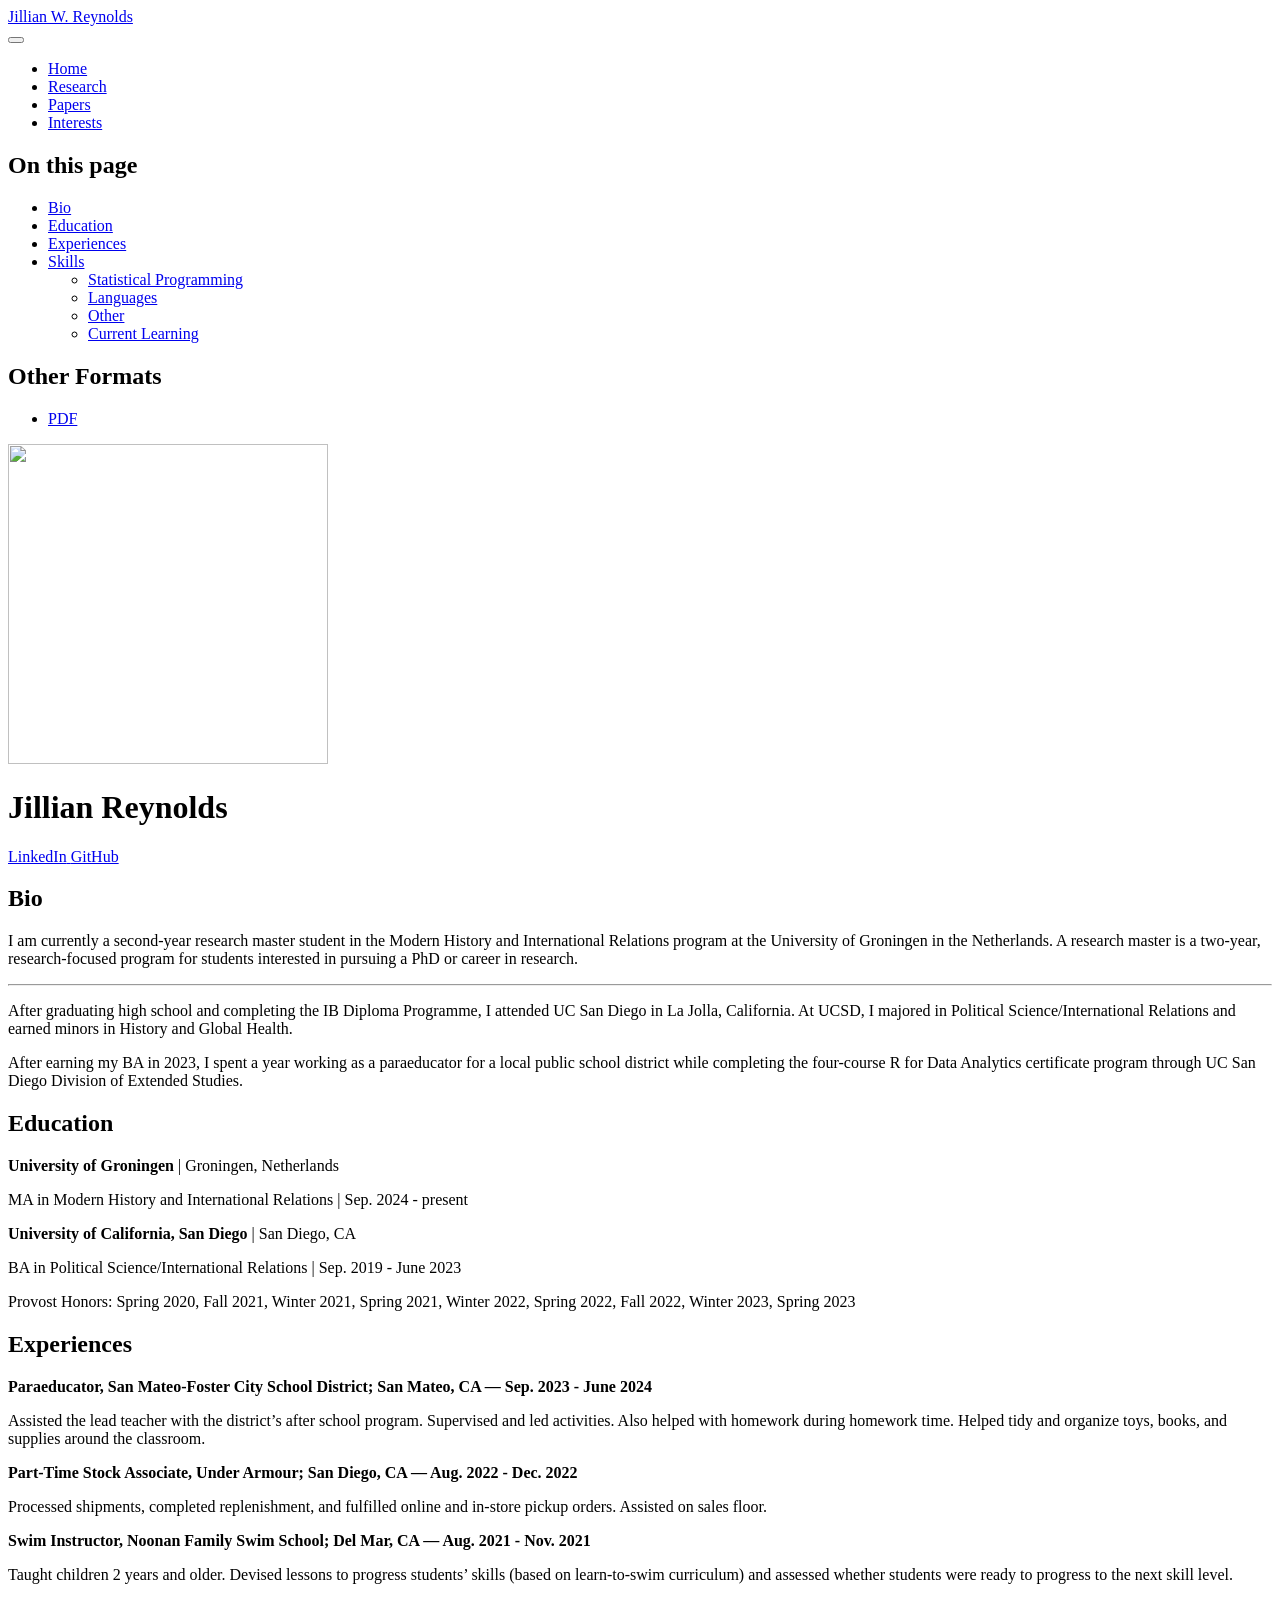
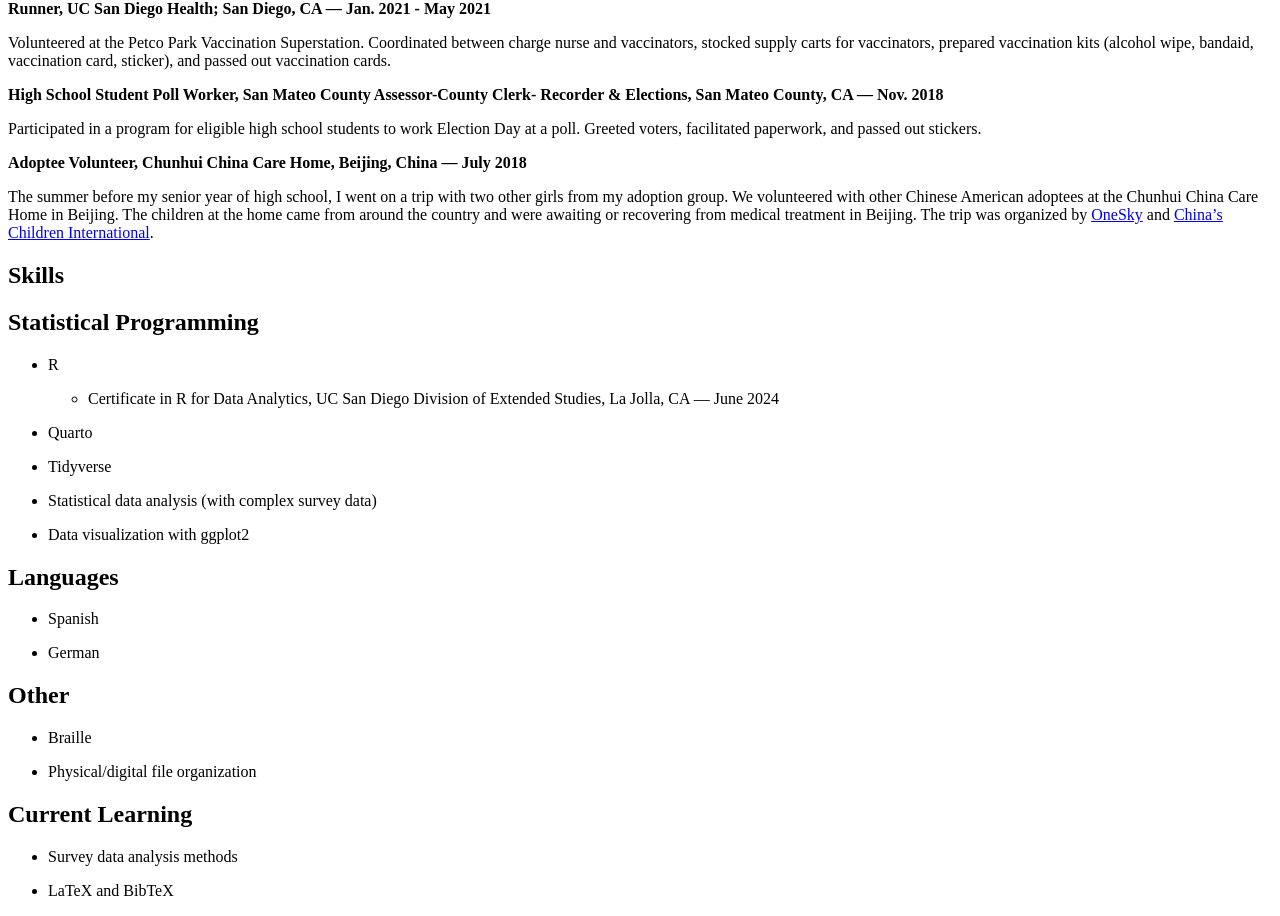
==== docs/index.html @ 9654320c "Add pdf format" ====
<!DOCTYPE html>
<html xmlns="http://www.w3.org/1999/xhtml" lang="en" xml:lang="en"><head>

<meta charset="utf-8">
<meta name="generator" content="quarto-1.7.31">

<meta name="viewport" content="width=device-width, initial-scale=1.0, user-scalable=yes">


<title>Jillian Reynolds – Jillian W. Reynolds</title>
<style>
code{white-space: pre-wrap;}
span.smallcaps{font-variant: small-caps;}
div.columns{display: flex; gap: min(4vw, 1.5em);}
div.column{flex: auto; overflow-x: auto;}
div.hanging-indent{margin-left: 1.5em; text-indent: -1.5em;}
ul.task-list{list-style: none;}
ul.task-list li input[type="checkbox"] {
  width: 0.8em;
  margin: 0 0.8em 0.2em -1em; /* quarto-specific, see https://github.com/quarto-dev/quarto-cli/issues/4556 */ 
  vertical-align: middle;
}
</style>


<script src="site_libs/quarto-nav/quarto-nav.js"></script>
<script src="site_libs/quarto-nav/headroom.min.js"></script>
<script src="site_libs/clipboard/clipboard.min.js"></script>
<script src="site_libs/quarto-search/autocomplete.umd.js"></script>
<script src="site_libs/quarto-search/fuse.min.js"></script>
<script src="site_libs/quarto-search/quarto-search.js"></script>
<meta name="quarto:offset" content="./">
<script src="site_libs/quarto-html/quarto.js" type="module"></script>
<script src="site_libs/quarto-html/tabsets/tabsets.js" type="module"></script>
<script src="site_libs/quarto-html/popper.min.js"></script>
<script src="site_libs/quarto-html/tippy.umd.min.js"></script>
<link href="site_libs/quarto-html/tippy.css" rel="stylesheet">
<link href="site_libs/quarto-html/quarto-syntax-highlighting-e1a5c8363afafaef2c763b6775fbf3ca.css" rel="stylesheet" id="quarto-text-highlighting-styles">
<script src="site_libs/bootstrap/bootstrap.min.js"></script>
<link href="site_libs/bootstrap/bootstrap-icons.css" rel="stylesheet">
<link href="site_libs/bootstrap/bootstrap-c1fac2584b48ed01fb6e278e36375074.min.css" rel="stylesheet" append-hash="true" id="quarto-bootstrap" data-mode="light">
<script id="quarto-search-options" type="application/json">{
  "location": "navbar",
  "copy-button": false,
  "collapse-after": 3,
  "panel-placement": "end",
  "type": "overlay",
  "limit": 50,
  "keyboard-shortcut": [
    "f",
    "/",
    "s"
  ],
  "show-item-context": false,
  "language": {
    "search-no-results-text": "No results",
    "search-matching-documents-text": "matching documents",
    "search-copy-link-title": "Copy link to search",
    "search-hide-matches-text": "Hide additional matches",
    "search-more-match-text": "more match in this document",
    "search-more-matches-text": "more matches in this document",
    "search-clear-button-title": "Clear",
    "search-text-placeholder": "",
    "search-detached-cancel-button-title": "Cancel",
    "search-submit-button-title": "Submit",
    "search-label": "Search"
  }
}</script>


<link rel="stylesheet" href="styles.css">
</head>

<body class="nav-fixed quarto-light">

<div id="quarto-search-results"></div>
  <header id="quarto-header" class="headroom fixed-top">
    <nav class="navbar navbar-expand-lg " data-bs-theme="dark">
      <div class="navbar-container container-fluid">
      <div class="navbar-brand-container mx-auto">
    <a class="navbar-brand" href="./index.html">
    <span class="navbar-title">Jillian W. Reynolds</span>
    </a>
  </div>
          <button class="navbar-toggler" type="button" data-bs-toggle="collapse" data-bs-target="#navbarCollapse" aria-controls="navbarCollapse" role="menu" aria-expanded="false" aria-label="Toggle navigation" onclick="if (window.quartoToggleHeadroom) { window.quartoToggleHeadroom(); }">
  <span class="navbar-toggler-icon"></span>
</button>
          <div class="collapse navbar-collapse" id="navbarCollapse">
            <ul class="navbar-nav navbar-nav-scroll me-auto">
  <li class="nav-item">
    <a class="nav-link active" href="./index.html" aria-current="page"> 
<span class="menu-text">Home</span></a>
  </li>  
  <li class="nav-item">
    <a class="nav-link" href="./research.html"> 
<span class="menu-text">Research</span></a>
  </li>  
  <li class="nav-item">
    <a class="nav-link" href="./papers.html"> 
<span class="menu-text">Papers</span></a>
  </li>  
  <li class="nav-item">
    <a class="nav-link" href="./interests.html"> 
<span class="menu-text">Interests</span></a>
  </li>  
</ul>
          </div> <!-- /navcollapse -->
            <div class="quarto-navbar-tools">
</div>
      </div> <!-- /container-fluid -->
    </nav>
</header>
<!-- content -->
<div id="quarto-content" class="quarto-container page-columns page-rows-contents page-layout-article page-navbar">
<!-- sidebar -->
<!-- margin-sidebar -->
    <div id="quarto-margin-sidebar" class="sidebar margin-sidebar">
        <nav id="TOC" role="doc-toc" class="toc-active">
    <h2 id="toc-title">On this page</h2>
   
  <ul>
  <li><a href="#bio" id="toc-bio" class="nav-link active" data-scroll-target="#bio">Bio</a></li>
  <li><a href="#education" id="toc-education" class="nav-link" data-scroll-target="#education">Education</a></li>
  <li><a href="#experiences" id="toc-experiences" class="nav-link" data-scroll-target="#experiences">Experiences</a></li>
  <li><a href="#skills" id="toc-skills" class="nav-link" data-scroll-target="#skills">Skills</a>
  <ul class="collapse">
  <li><a href="#statistical-programming" id="toc-statistical-programming" class="nav-link" data-scroll-target="#statistical-programming">Statistical Programming</a></li>
  <li><a href="#languages" id="toc-languages" class="nav-link" data-scroll-target="#languages">Languages</a></li>
  <li><a href="#other" id="toc-other" class="nav-link" data-scroll-target="#other">Other</a></li>
  <li><a href="#current-learning" id="toc-current-learning" class="nav-link" data-scroll-target="#current-learning">Current Learning</a></li>
  </ul></li>
  </ul>
<div class="quarto-alternate-formats"><h2>Other Formats</h2><ul><li><a href="Reynolds-Jillian_CV.pdf"><i class="bi bi-file-pdf"></i>PDF</a></li></ul></div></nav>
    </div>
<!-- main -->
<main class="content" id="quarto-document-content">




<div class="quarto-about-trestles">
  <div class="about-entity">
    <img src="JWR-tree.jpeg" class="about-image
  round " style="height: 20em; width: 20em;">
<header id="title-block-header" class="quarto-title-block default">
<div class="quarto-title">
<h1 class="title">Jillian Reynolds</h1>
</div>
<div class="quarto-title-meta">
  </div>
</header>
    <div class="about-links">
  <a href="https://www.linkedin.com/in/jillian-reynolds-/" class="about-link" rel="" target="">
     <span class="about-link-text">LinkedIn</span>
  </a>
  <a href="https://github.com/jillianwreynolds" class="about-link" rel="" target="">
     <span class="about-link-text">GitHub</span>
  </a>
</div>
  </div>
  <div class="about-contents"><div id="trestles-heading">
<section id="bio" class="level1">
<h1>Bio</h1>
<p>I am currently a second-year research master student in the Modern History and International Relations program at the University of Groningen in the Netherlands. A research master is a two-year, research-focused program for students interested in pursuing a PhD or career in research.</p>
<hr>
<p>After graduating high school and completing the IB Diploma Programme, I attended UC San Diego in La Jolla, California. At UCSD, I majored in Political Science/International Relations and earned minors in History and Global Health.</p>
<p>After earning my BA in 2023, I spent a year working as a paraeducator for a local public school district while completing the four-course <a href="https://extendedstudies.ucsd.edu/certificates/r-for-data-analytics" class="plain-link" title="Go to https://extendedstudies.ucsd.edu/certificates/r-for-data-analytics">R for Data Analytics</a> certificate program through UC San Diego Division of Extended Studies.</p>
</section>
</div></div>
</div>

<section id="education" class="level1">
<h1>Education</h1>
<p><strong>University of Groningen</strong> | Groningen, Netherlands</p>
<p>MA in Modern History and International Relations | Sep.&nbsp;2024 - present</p>
<p><strong>University of California, San Diego</strong> | San Diego, CA</p>
<p>BA in Political Science/International Relations | Sep.&nbsp;2019 - June 2023</p>
<p>Provost Honors: Spring 2020, Fall 2021, Winter 2021, Spring 2021, Winter 2022, Spring 2022, Fall 2022, Winter 2023, Spring 2023</p>
</section>
<section id="experiences" class="level1">
<h1>Experiences</h1>
<p><strong>Paraeducator, San Mateo-Foster City School District; San Mateo, CA — Sep.&nbsp;2023 - June 2024</strong></p>
<p>Assisted the lead teacher with the district’s after school program. Supervised and led activities. Also helped with homework during homework time. Helped tidy and organize toys, books, and supplies around the classroom.</p>
<p><strong>Part-Time Stock Associate, Under Armour; San Diego, CA — Aug.&nbsp;2022 - Dec.&nbsp;2022</strong></p>
<p>Processed shipments, completed replenishment, and fulfilled online and in-store pickup orders. Assisted on sales floor.</p>
<p><strong>Swim Instructor, Noonan Family Swim School; Del Mar, CA — Aug.&nbsp;2021 - Nov.&nbsp;2021</strong></p>
<p>Taught children 2 years and older. Devised lessons to progress students’ skills (based on learn-to-swim curriculum) and assessed whether students were ready to progress to the next skill level.</p>
<p><strong>Runner, UC San Diego Health; San Diego, CA — Jan.&nbsp;2021 - May 2021</strong></p>
<p>Volunteered at the Petco Park Vaccination Superstation. Coordinated between charge nurse and vaccinators, stocked supply carts for vaccinators, prepared vaccination kits (alcohol wipe, bandaid, vaccination card, sticker), and passed out vaccination cards.</p>
<p><strong>High School Student Poll Worker, San Mateo County Assessor-County Clerk- Recorder &amp; Elections, San Mateo County, CA — Nov.&nbsp;2018</strong></p>
<p>Participated in a program for eligible high school students to work Election Day at a poll. Greeted voters, facilitated paperwork, and passed out stickers.</p>
<p><strong>Adoptee Volunteer, Chunhui China Care Home, Beijing, China — July 2018</strong></p>
<p>The summer before my senior year of high school, I went on a trip with two other girls from my adoption group. We volunteered with other Chinese American adoptees at the Chunhui China Care Home in Beijing. The children at the home came from around the country and were awaiting or recovering from medical treatment in Beijing. The trip was organized by <a href="https://onesky.org" title="https://onesky.org">OneSky</a> and <a href="https://chinaschildreninternational.org" title="https://chinaschildreninternational.org">China’s Children International</a>.</p>
</section>
<section id="skills" class="level1">
<h1>Skills</h1>
<section id="statistical-programming" class="level2">
<h2 data-anchor-id="statistical-programming">Statistical Programming</h2>
<ul>
<li><p>R</p>
<ul>
<li>Certificate in R for Data Analytics, UC San Diego Division of Extended Studies, La Jolla, CA — June 2024</li>
</ul></li>
<li><p>Quarto</p></li>
<li><p>Tidyverse</p></li>
<li><p>Statistical data analysis (with complex survey data)</p></li>
<li><p>Data visualization with ggplot2</p></li>
</ul>
</section>
<section id="languages" class="level2">
<h2 data-anchor-id="languages">Languages</h2>
<ul>
<li><p>Spanish</p></li>
<li><p>German</p></li>
</ul>
</section>
<section id="other" class="level2">
<h2 data-anchor-id="other">Other</h2>
<ul>
<li>Braille</li>
</ul>
<ul>
<li>Physical/digital file organization</li>
</ul>
</section>
<section id="current-learning" class="level2">
<h2 data-anchor-id="current-learning">Current Learning</h2>
<ul>
<li><p>Survey data analysis methods</p></li>
<li><p>LaTeX and BibTeX</p></li>
</ul>



</section>
</section>

</main> <!-- /main -->
<script id="quarto-html-after-body" type="application/javascript">
  window.document.addEventListener("DOMContentLoaded", function (event) {
    const isCodeAnnotation = (el) => {
      for (const clz of el.classList) {
        if (clz.startsWith('code-annotation-')) {                     
          return true;
        }
      }
      return false;
    }
    const onCopySuccess = function(e) {
      // button target
      const button = e.trigger;
      // don't keep focus
      button.blur();
      // flash "checked"
      button.classList.add('code-copy-button-checked');
      var currentTitle = button.getAttribute("title");
      button.setAttribute("title", "Copied!");
      let tooltip;
      if (window.bootstrap) {
        button.setAttribute("data-bs-toggle", "tooltip");
        button.setAttribute("data-bs-placement", "left");
        button.setAttribute("data-bs-title", "Copied!");
        tooltip = new bootstrap.Tooltip(button, 
          { trigger: "manual", 
            customClass: "code-copy-button-tooltip",
            offset: [0, -8]});
        tooltip.show();    
      }
      setTimeout(function() {
        if (tooltip) {
          tooltip.hide();
          button.removeAttribute("data-bs-title");
          button.removeAttribute("data-bs-toggle");
          button.removeAttribute("data-bs-placement");
        }
        button.setAttribute("title", currentTitle);
        button.classList.remove('code-copy-button-checked');
      }, 1000);
      // clear code selection
      e.clearSelection();
    }
    const getTextToCopy = function(trigger) {
        const codeEl = trigger.previousElementSibling.cloneNode(true);
        for (const childEl of codeEl.children) {
          if (isCodeAnnotation(childEl)) {
            childEl.remove();
          }
        }
        return codeEl.innerText;
    }
    const clipboard = new window.ClipboardJS('.code-copy-button:not([data-in-quarto-modal])', {
      text: getTextToCopy
    });
    clipboard.on('success', onCopySuccess);
    if (window.document.getElementById('quarto-embedded-source-code-modal')) {
      const clipboardModal = new window.ClipboardJS('.code-copy-button[data-in-quarto-modal]', {
        text: getTextToCopy,
        container: window.document.getElementById('quarto-embedded-source-code-modal')
      });
      clipboardModal.on('success', onCopySuccess);
    }
      var localhostRegex = new RegExp(/^(?:http|https):\/\/localhost\:?[0-9]*\//);
      var mailtoRegex = new RegExp(/^mailto:/);
        var filterRegex = new RegExp('/' + window.location.host + '/');
      var isInternal = (href) => {
          return filterRegex.test(href) || localhostRegex.test(href) || mailtoRegex.test(href);
      }
      // Inspect non-navigation links and adorn them if external
     var links = window.document.querySelectorAll('a[href]:not(.nav-link):not(.navbar-brand):not(.toc-action):not(.sidebar-link):not(.sidebar-item-toggle):not(.pagination-link):not(.no-external):not([aria-hidden]):not(.dropdown-item):not(.quarto-navigation-tool):not(.about-link)');
      for (var i=0; i<links.length; i++) {
        const link = links[i];
        if (!isInternal(link.href)) {
          // undo the damage that might have been done by quarto-nav.js in the case of
          // links that we want to consider external
          if (link.dataset.originalHref !== undefined) {
            link.href = link.dataset.originalHref;
          }
        }
      }
    function tippyHover(el, contentFn, onTriggerFn, onUntriggerFn) {
      const config = {
        allowHTML: true,
        maxWidth: 500,
        delay: 100,
        arrow: false,
        appendTo: function(el) {
            return el.parentElement;
        },
        interactive: true,
        interactiveBorder: 10,
        theme: 'quarto',
        placement: 'bottom-start',
      };
      if (contentFn) {
        config.content = contentFn;
      }
      if (onTriggerFn) {
        config.onTrigger = onTriggerFn;
      }
      if (onUntriggerFn) {
        config.onUntrigger = onUntriggerFn;
      }
      window.tippy(el, config); 
    }
    const noterefs = window.document.querySelectorAll('a[role="doc-noteref"]');
    for (var i=0; i<noterefs.length; i++) {
      const ref = noterefs[i];
      tippyHover(ref, function() {
        // use id or data attribute instead here
        let href = ref.getAttribute('data-footnote-href') || ref.getAttribute('href');
        try { href = new URL(href).hash; } catch {}
        const id = href.replace(/^#\/?/, "");
        const note = window.document.getElementById(id);
        if (note) {
          return note.innerHTML;
        } else {
          return "";
        }
      });
    }
    const xrefs = window.document.querySelectorAll('a.quarto-xref');
    const processXRef = (id, note) => {
      // Strip column container classes
      const stripColumnClz = (el) => {
        el.classList.remove("page-full", "page-columns");
        if (el.children) {
          for (const child of el.children) {
            stripColumnClz(child);
          }
        }
      }
      stripColumnClz(note)
      if (id === null || id.startsWith('sec-')) {
        // Special case sections, only their first couple elements
        const container = document.createElement("div");
        if (note.children && note.children.length > 2) {
          container.appendChild(note.children[0].cloneNode(true));
          for (let i = 1; i < note.children.length; i++) {
            const child = note.children[i];
            if (child.tagName === "P" && child.innerText === "") {
              continue;
            } else {
              container.appendChild(child.cloneNode(true));
              break;
            }
          }
          if (window.Quarto?.typesetMath) {
            window.Quarto.typesetMath(container);
          }
          return container.innerHTML
        } else {
          if (window.Quarto?.typesetMath) {
            window.Quarto.typesetMath(note);
          }
          return note.innerHTML;
        }
      } else {
        // Remove any anchor links if they are present
        const anchorLink = note.querySelector('a.anchorjs-link');
        if (anchorLink) {
          anchorLink.remove();
        }
        if (window.Quarto?.typesetMath) {
          window.Quarto.typesetMath(note);
        }
        if (note.classList.contains("callout")) {
          return note.outerHTML;
        } else {
          return note.innerHTML;
        }
      }
    }
    for (var i=0; i<xrefs.length; i++) {
      const xref = xrefs[i];
      tippyHover(xref, undefined, function(instance) {
        instance.disable();
        let url = xref.getAttribute('href');
        let hash = undefined; 
        if (url.startsWith('#')) {
          hash = url;
        } else {
          try { hash = new URL(url).hash; } catch {}
        }
        if (hash) {
          const id = hash.replace(/^#\/?/, "");
          const note = window.document.getElementById(id);
          if (note !== null) {
            try {
              const html = processXRef(id, note.cloneNode(true));
              instance.setContent(html);
            } finally {
              instance.enable();
              instance.show();
            }
          } else {
            // See if we can fetch this
            fetch(url.split('#')[0])
            .then(res => res.text())
            .then(html => {
              const parser = new DOMParser();
              const htmlDoc = parser.parseFromString(html, "text/html");
              const note = htmlDoc.getElementById(id);
              if (note !== null) {
                const html = processXRef(id, note);
                instance.setContent(html);
              } 
            }).finally(() => {
              instance.enable();
              instance.show();
            });
          }
        } else {
          // See if we can fetch a full url (with no hash to target)
          // This is a special case and we should probably do some content thinning / targeting
          fetch(url)
          .then(res => res.text())
          .then(html => {
            const parser = new DOMParser();
            const htmlDoc = parser.parseFromString(html, "text/html");
            const note = htmlDoc.querySelector('main.content');
            if (note !== null) {
              // This should only happen for chapter cross references
              // (since there is no id in the URL)
              // remove the first header
              if (note.children.length > 0 && note.children[0].tagName === "HEADER") {
                note.children[0].remove();
              }
              const html = processXRef(null, note);
              instance.setContent(html);
            } 
          }).finally(() => {
            instance.enable();
            instance.show();
          });
        }
      }, function(instance) {
      });
    }
        let selectedAnnoteEl;
        const selectorForAnnotation = ( cell, annotation) => {
          let cellAttr = 'data-code-cell="' + cell + '"';
          let lineAttr = 'data-code-annotation="' +  annotation + '"';
          const selector = 'span[' + cellAttr + '][' + lineAttr + ']';
          return selector;
        }
        const selectCodeLines = (annoteEl) => {
          const doc = window.document;
          const targetCell = annoteEl.getAttribute("data-target-cell");
          const targetAnnotation = annoteEl.getAttribute("data-target-annotation");
          const annoteSpan = window.document.querySelector(selectorForAnnotation(targetCell, targetAnnotation));
          const lines = annoteSpan.getAttribute("data-code-lines").split(",");
          const lineIds = lines.map((line) => {
            return targetCell + "-" + line;
          })
          let top = null;
          let height = null;
          let parent = null;
          if (lineIds.length > 0) {
              //compute the position of the single el (top and bottom and make a div)
              const el = window.document.getElementById(lineIds[0]);
              top = el.offsetTop;
              height = el.offsetHeight;
              parent = el.parentElement.parentElement;
            if (lineIds.length > 1) {
              const lastEl = window.document.getElementById(lineIds[lineIds.length - 1]);
              const bottom = lastEl.offsetTop + lastEl.offsetHeight;
              height = bottom - top;
            }
            if (top !== null && height !== null && parent !== null) {
              // cook up a div (if necessary) and position it 
              let div = window.document.getElementById("code-annotation-line-highlight");
              if (div === null) {
                div = window.document.createElement("div");
                div.setAttribute("id", "code-annotation-line-highlight");
                div.style.position = 'absolute';
                parent.appendChild(div);
              }
              div.style.top = top - 2 + "px";
              div.style.height = height + 4 + "px";
              div.style.left = 0;
              let gutterDiv = window.document.getElementById("code-annotation-line-highlight-gutter");
              if (gutterDiv === null) {
                gutterDiv = window.document.createElement("div");
                gutterDiv.setAttribute("id", "code-annotation-line-highlight-gutter");
                gutterDiv.style.position = 'absolute';
                const codeCell = window.document.getElementById(targetCell);
                const gutter = codeCell.querySelector('.code-annotation-gutter');
                gutter.appendChild(gutterDiv);
              }
              gutterDiv.style.top = top - 2 + "px";
              gutterDiv.style.height = height + 4 + "px";
            }
            selectedAnnoteEl = annoteEl;
          }
        };
        const unselectCodeLines = () => {
          const elementsIds = ["code-annotation-line-highlight", "code-annotation-line-highlight-gutter"];
          elementsIds.forEach((elId) => {
            const div = window.document.getElementById(elId);
            if (div) {
              div.remove();
            }
          });
          selectedAnnoteEl = undefined;
        };
          // Handle positioning of the toggle
      window.addEventListener(
        "resize",
        throttle(() => {
          elRect = undefined;
          if (selectedAnnoteEl) {
            selectCodeLines(selectedAnnoteEl);
          }
        }, 10)
      );
      function throttle(fn, ms) {
      let throttle = false;
      let timer;
        return (...args) => {
          if(!throttle) { // first call gets through
              fn.apply(this, args);
              throttle = true;
          } else { // all the others get throttled
              if(timer) clearTimeout(timer); // cancel #2
              timer = setTimeout(() => {
                fn.apply(this, args);
                timer = throttle = false;
              }, ms);
          }
        };
      }
        // Attach click handler to the DT
        const annoteDls = window.document.querySelectorAll('dt[data-target-cell]');
        for (const annoteDlNode of annoteDls) {
          annoteDlNode.addEventListener('click', (event) => {
            const clickedEl = event.target;
            if (clickedEl !== selectedAnnoteEl) {
              unselectCodeLines();
              const activeEl = window.document.querySelector('dt[data-target-cell].code-annotation-active');
              if (activeEl) {
                activeEl.classList.remove('code-annotation-active');
              }
              selectCodeLines(clickedEl);
              clickedEl.classList.add('code-annotation-active');
            } else {
              // Unselect the line
              unselectCodeLines();
              clickedEl.classList.remove('code-annotation-active');
            }
          });
        }
    const findCites = (el) => {
      const parentEl = el.parentElement;
      if (parentEl) {
        const cites = parentEl.dataset.cites;
        if (cites) {
          return {
            el,
            cites: cites.split(' ')
          };
        } else {
          return findCites(el.parentElement)
        }
      } else {
        return undefined;
      }
    };
    var bibliorefs = window.document.querySelectorAll('a[role="doc-biblioref"]');
    for (var i=0; i<bibliorefs.length; i++) {
      const ref = bibliorefs[i];
      const citeInfo = findCites(ref);
      if (citeInfo) {
        tippyHover(citeInfo.el, function() {
          var popup = window.document.createElement('div');
          citeInfo.cites.forEach(function(cite) {
            var citeDiv = window.document.createElement('div');
            citeDiv.classList.add('hanging-indent');
            citeDiv.classList.add('csl-entry');
            var biblioDiv = window.document.getElementById('ref-' + cite);
            if (biblioDiv) {
              citeDiv.innerHTML = biblioDiv.innerHTML;
            }
            popup.appendChild(citeDiv);
          });
          return popup.innerHTML;
        });
      }
    }
  });
  </script>
</div> <!-- /content -->




</body></html>
---- docs/styles.css ----
/* css styles */

.plain-link {
  color: inherit;
  text-decoration: none;
}
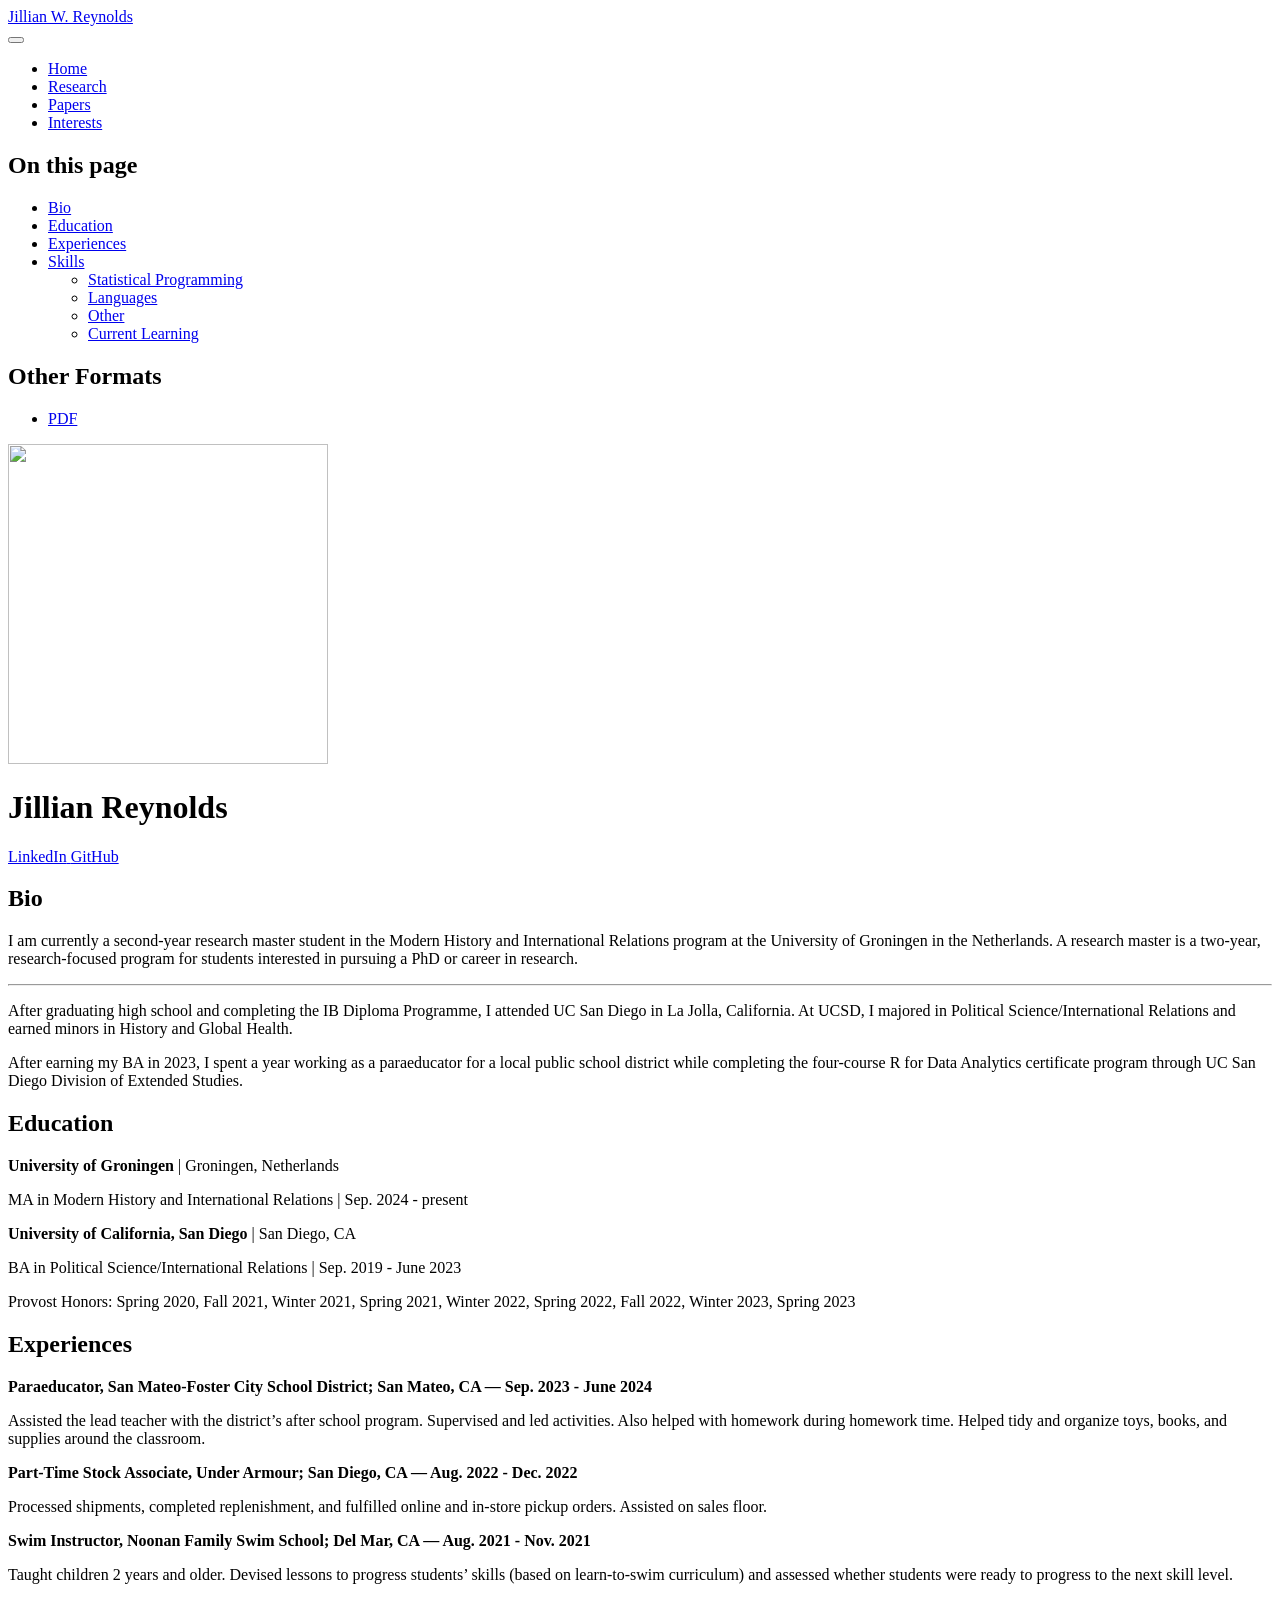
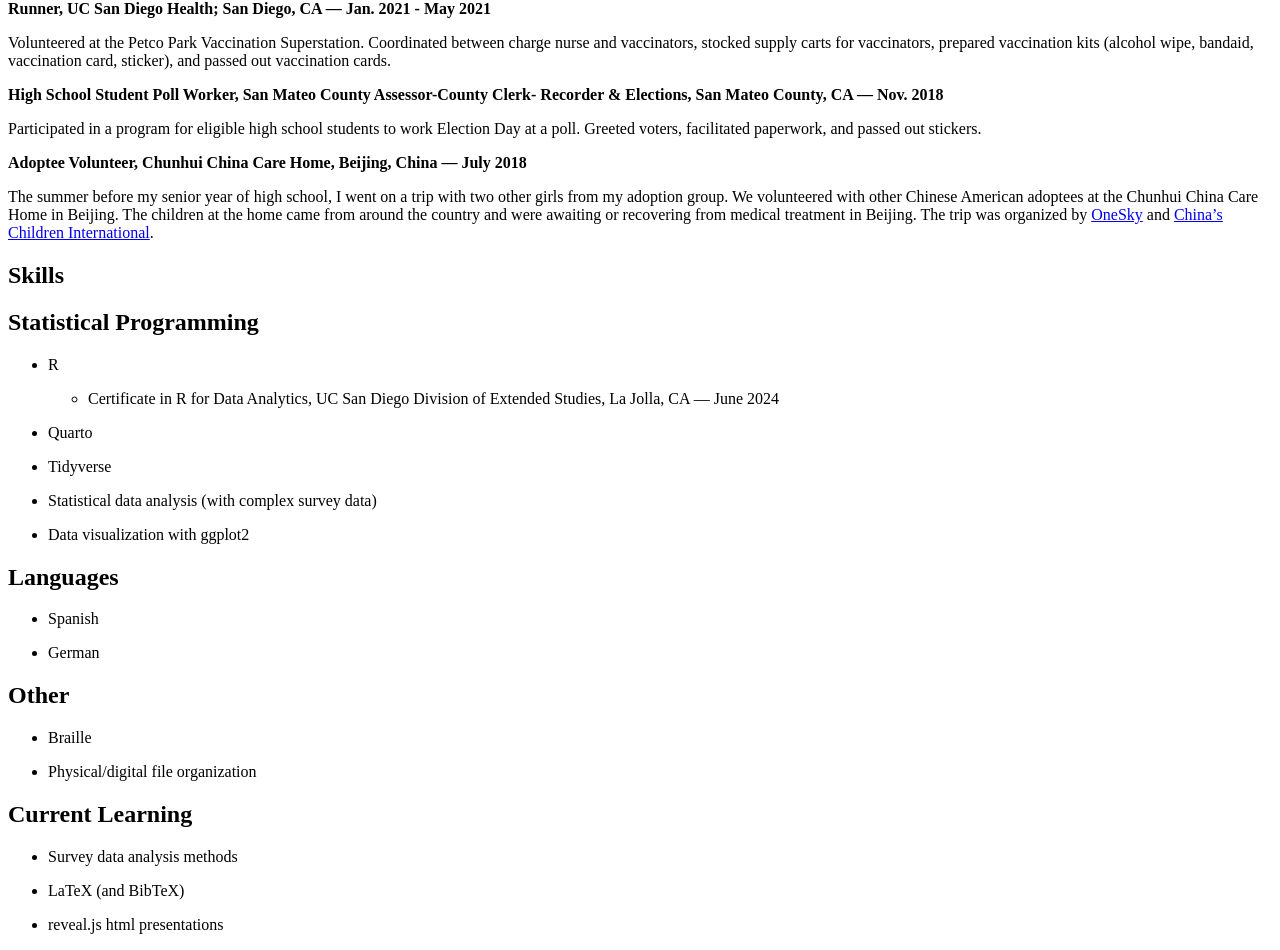
==== commit c4eb6255: "Added to current learning" ====
--- a/docs/index.html
+++ b/docs/index.html
@@ -227,7 +227,8 @@
 <h2 data-anchor-id="current-learning">Current Learning</h2>
 <ul>
 <li><p>Survey data analysis methods</p></li>
-<li><p>LaTeX and BibTeX</p></li>
+<li><p>LaTeX (and BibTeX)</p></li>
+<li><p>reveal.js html presentations</p></li>
 </ul>
 
 
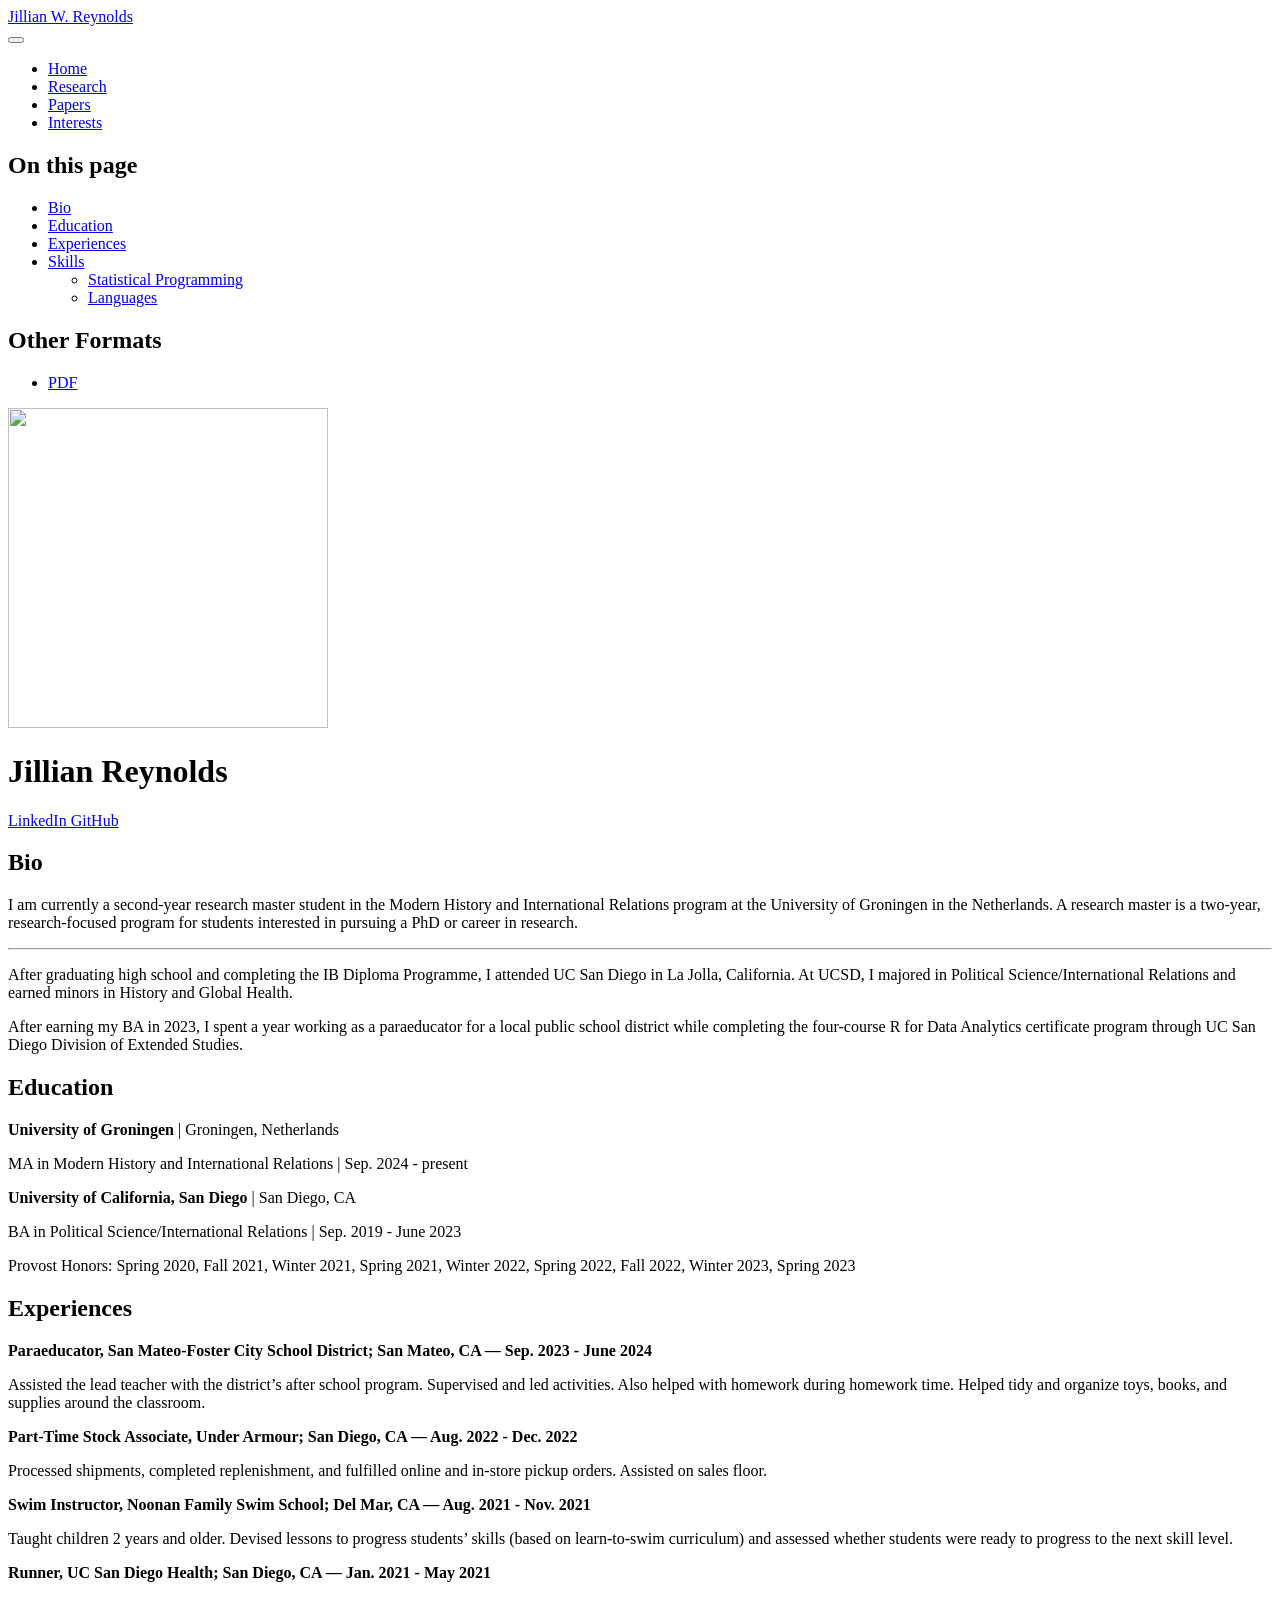
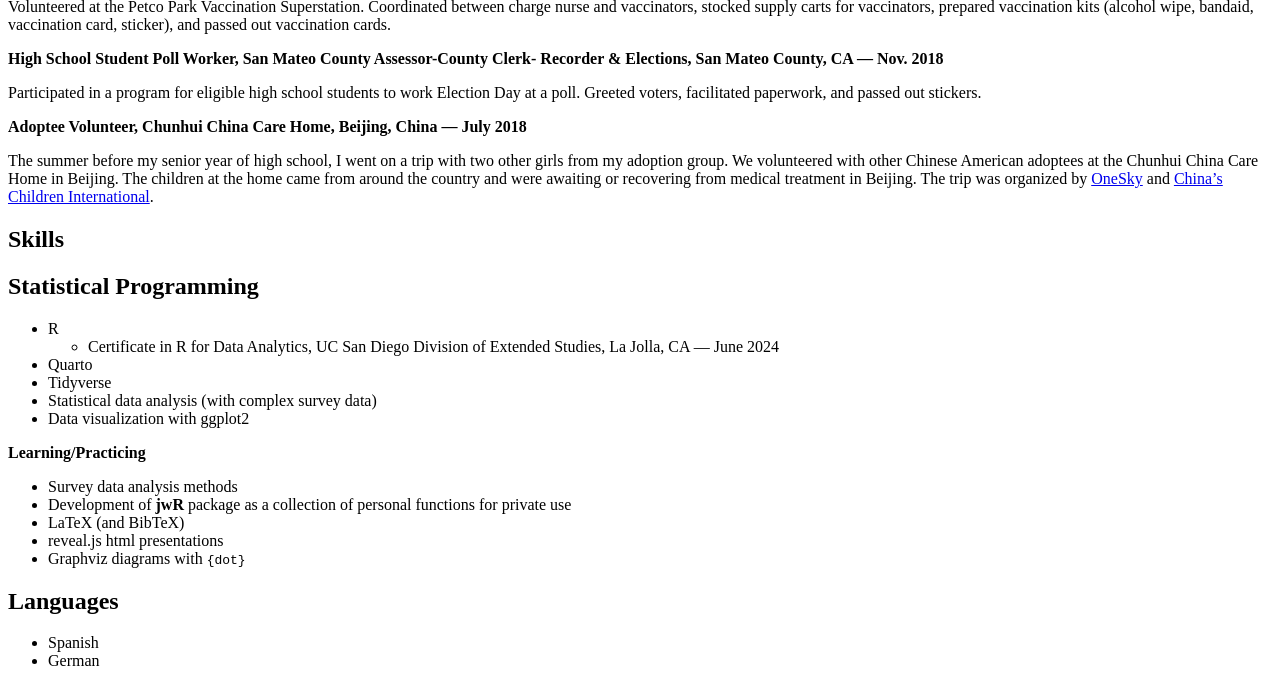
==== commit 6c1f686a: "Updated index, interests, research, papers" ====
--- a/docs/index.html
+++ b/docs/index.html
@@ -126,8 +126,6 @@
   <ul class="collapse">
   <li><a href="#statistical-programming" id="toc-statistical-programming" class="nav-link" data-scroll-target="#statistical-programming">Statistical Programming</a></li>
   <li><a href="#languages" id="toc-languages" class="nav-link" data-scroll-target="#languages">Languages</a></li>
-  <li><a href="#other" id="toc-other" class="nav-link" data-scroll-target="#other">Other</a></li>
-  <li><a href="#current-learning" id="toc-current-learning" class="nav-link" data-scroll-target="#current-learning">Current Learning</a></li>
   </ul></li>
   </ul>
 <div class="quarto-alternate-formats"><h2>Other Formats</h2><ul><li><a href="Reynolds-Jillian_CV.pdf"><i class="bi bi-file-pdf"></i>PDF</a></li></ul></div></nav>
@@ -197,38 +195,29 @@
 <section id="statistical-programming" class="level2">
 <h2 data-anchor-id="statistical-programming">Statistical Programming</h2>
 <ul>
-<li><p>R</p>
+<li>R
 <ul>
 <li>Certificate in R for Data Analytics, UC San Diego Division of Extended Studies, La Jolla, CA — June 2024</li>
 </ul></li>
-<li><p>Quarto</p></li>
-<li><p>Tidyverse</p></li>
-<li><p>Statistical data analysis (with complex survey data)</p></li>
-<li><p>Data visualization with ggplot2</p></li>
+<li>Quarto</li>
+<li>Tidyverse</li>
+<li>Statistical data analysis (with complex survey data)</li>
+<li>Data visualization with ggplot2</li>
+</ul>
+<p><strong>Learning/Practicing</strong></p>
+<ul>
+<li>Survey data analysis methods</li>
+<li>Development of <strong>jwR</strong> package as a collection of personal functions for private use</li>
+<li>LaTeX (and BibTeX)</li>
+<li>reveal.js html presentations</li>
+<li>Graphviz diagrams with <code>{dot}</code></li>
 </ul>
 </section>
 <section id="languages" class="level2">
 <h2 data-anchor-id="languages">Languages</h2>
 <ul>
-<li><p>Spanish</p></li>
-<li><p>German</p></li>
-</ul>
-</section>
-<section id="other" class="level2">
-<h2 data-anchor-id="other">Other</h2>
-<ul>
-<li>Braille</li>
-</ul>
-<ul>
-<li>Physical/digital file organization</li>
-</ul>
-</section>
-<section id="current-learning" class="level2">
-<h2 data-anchor-id="current-learning">Current Learning</h2>
-<ul>
-<li><p>Survey data analysis methods</p></li>
-<li><p>LaTeX (and BibTeX)</p></li>
-<li><p>reveal.js html presentations</p></li>
+<li>Spanish</li>
+<li>German</li>
 </ul>
 
 
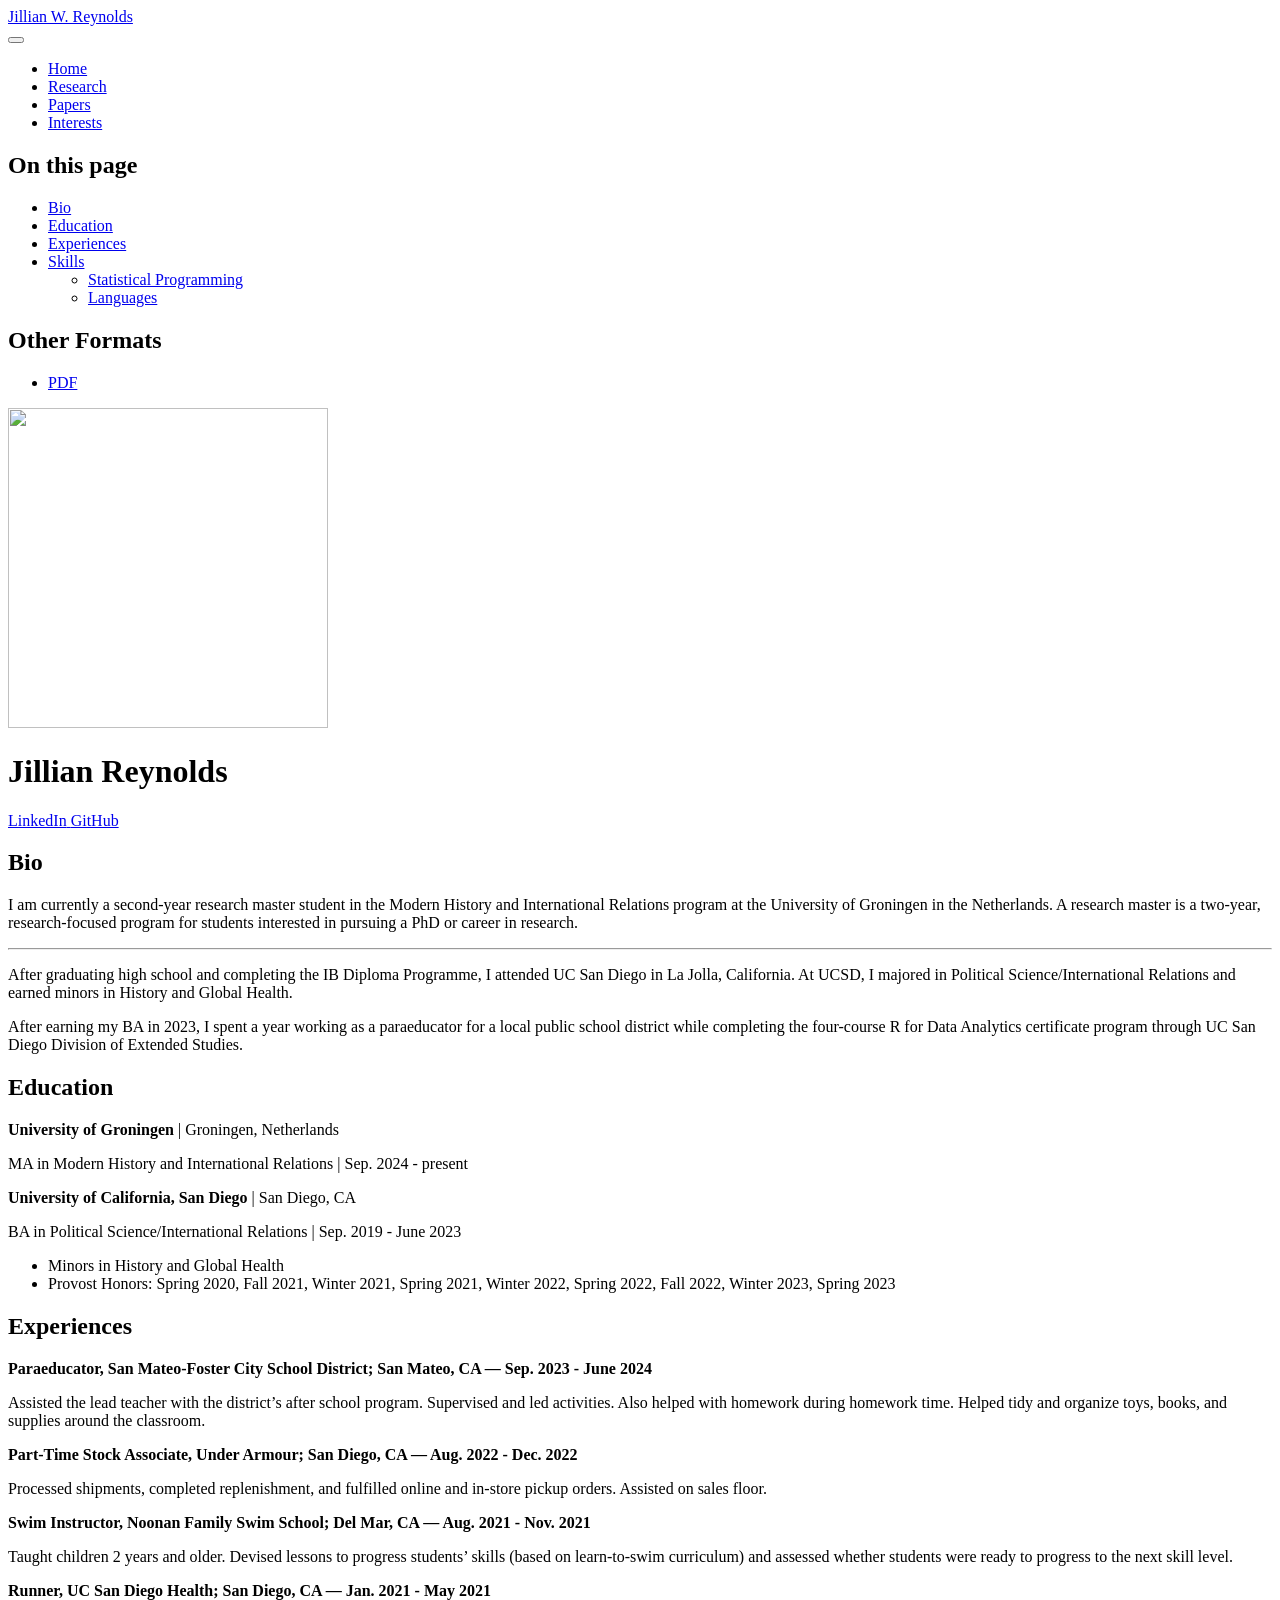
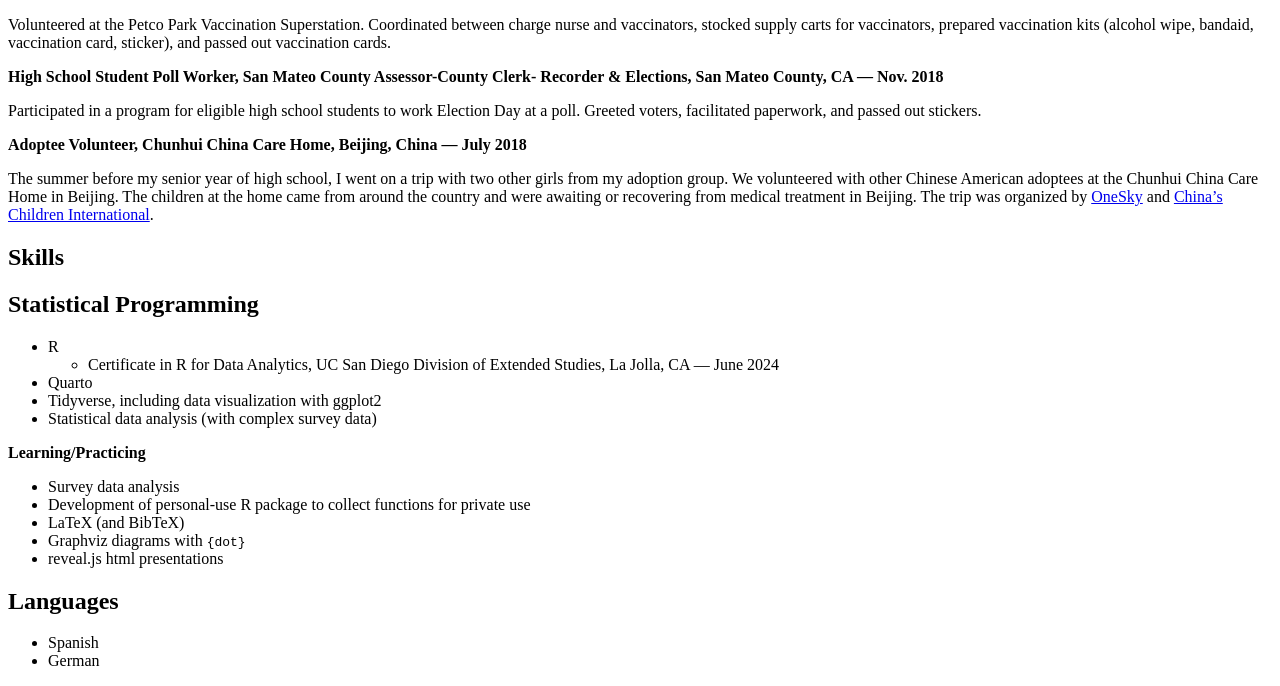
==== commit 9add348c: "Post-spec, early thesis updates" ====
--- a/docs/index.html
+++ b/docs/index.html
@@ -173,7 +173,10 @@
 <p>MA in Modern History and International Relations | Sep.&nbsp;2024 - present</p>
 <p><strong>University of California, San Diego</strong> | San Diego, CA</p>
 <p>BA in Political Science/International Relations | Sep.&nbsp;2019 - June 2023</p>
-<p>Provost Honors: Spring 2020, Fall 2021, Winter 2021, Spring 2021, Winter 2022, Spring 2022, Fall 2022, Winter 2023, Spring 2023</p>
+<ul>
+<li>Minors in History and Global Health</li>
+<li>Provost Honors: Spring 2020, Fall 2021, Winter 2021, Spring 2021, Winter 2022, Spring 2022, Fall 2022, Winter 2023, Spring 2023</li>
+</ul>
 </section>
 <section id="experiences" class="level1">
 <h1>Experiences</h1>
@@ -200,17 +203,16 @@
 <li>Certificate in R for Data Analytics, UC San Diego Division of Extended Studies, La Jolla, CA — June 2024</li>
 </ul></li>
 <li>Quarto</li>
-<li>Tidyverse</li>
+<li>Tidyverse, including data visualization with ggplot2</li>
 <li>Statistical data analysis (with complex survey data)</li>
-<li>Data visualization with ggplot2</li>
 </ul>
 <p><strong>Learning/Practicing</strong></p>
 <ul>
-<li>Survey data analysis methods</li>
-<li>Development of <strong>jwR</strong> package as a collection of personal functions for private use</li>
+<li>Survey data analysis</li>
+<li>Development of personal-use R package to collect functions for private use</li>
 <li>LaTeX (and BibTeX)</li>
+<li>Graphviz diagrams with <code>{dot}</code></li>
 <li>reveal.js html presentations</li>
-<li>Graphviz diagrams with <code>{dot}</code></li>
 </ul>
 </section>
 <section id="languages" class="level2">
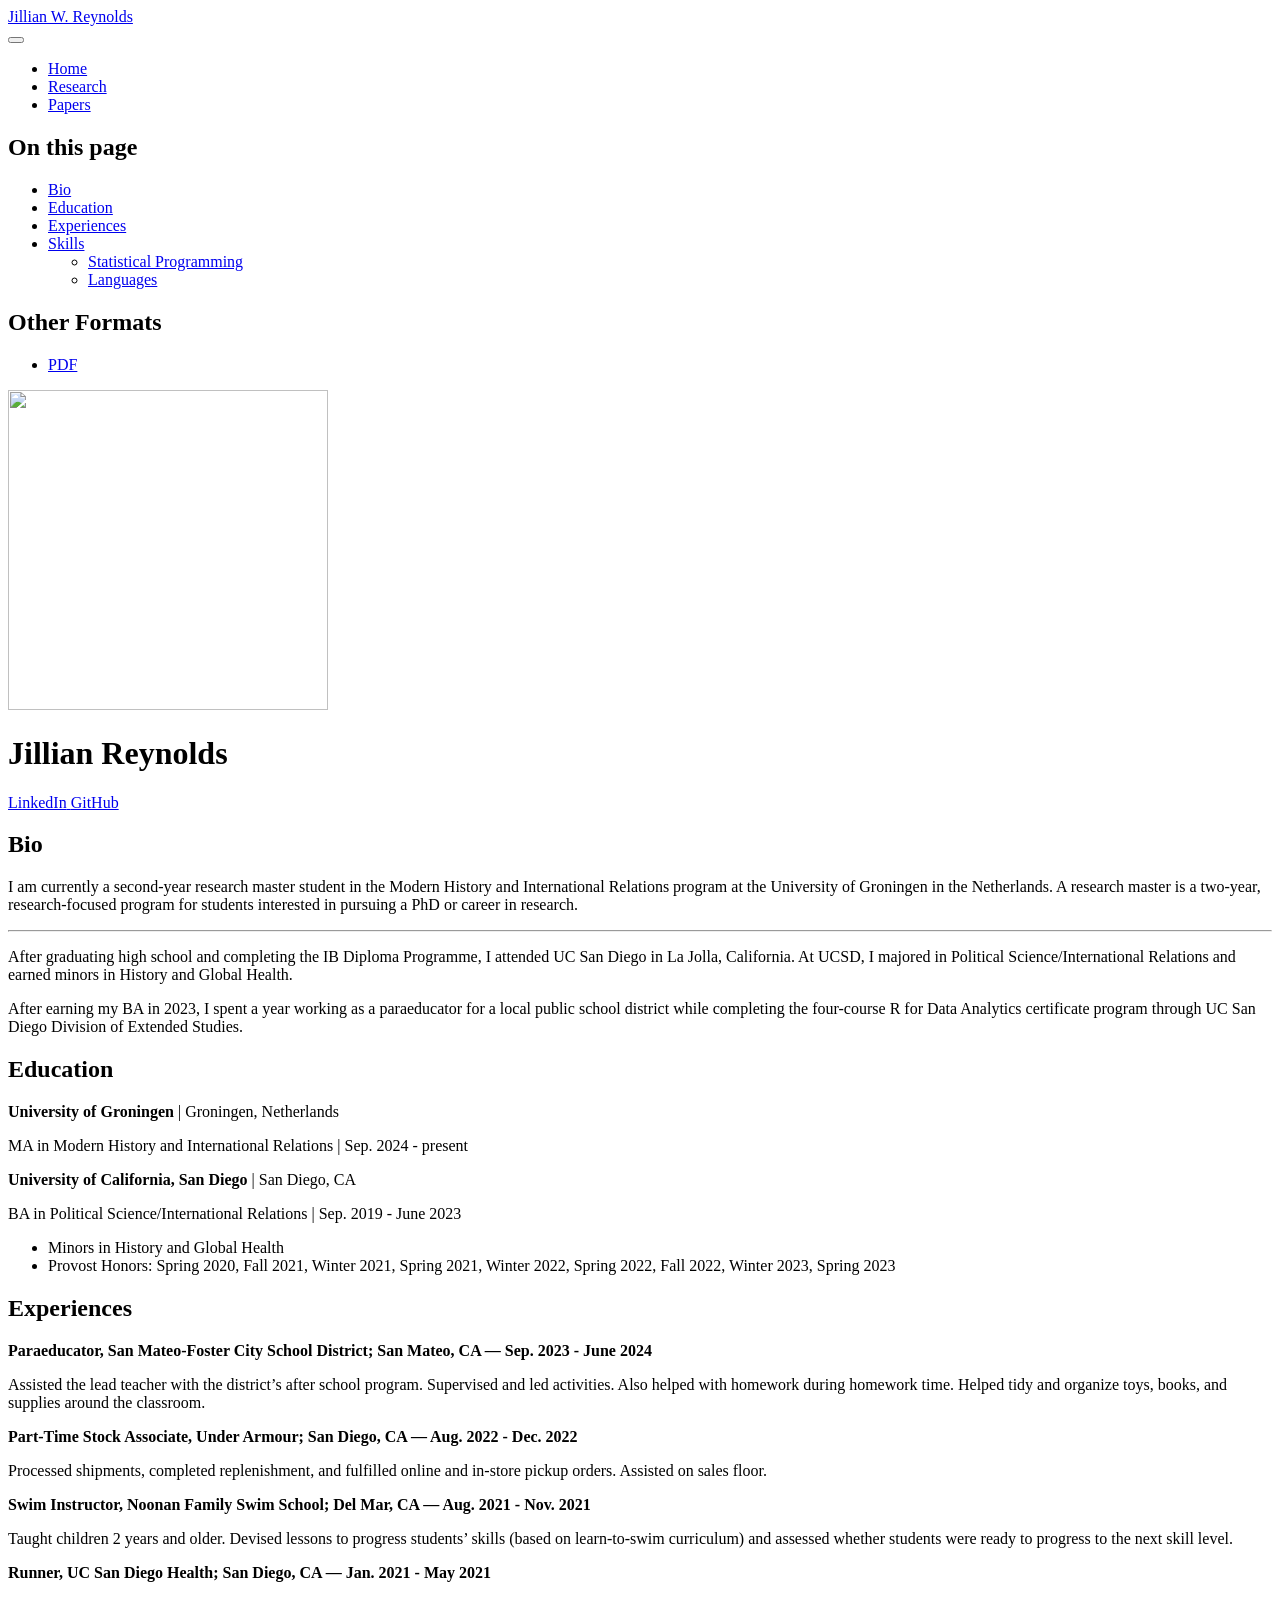
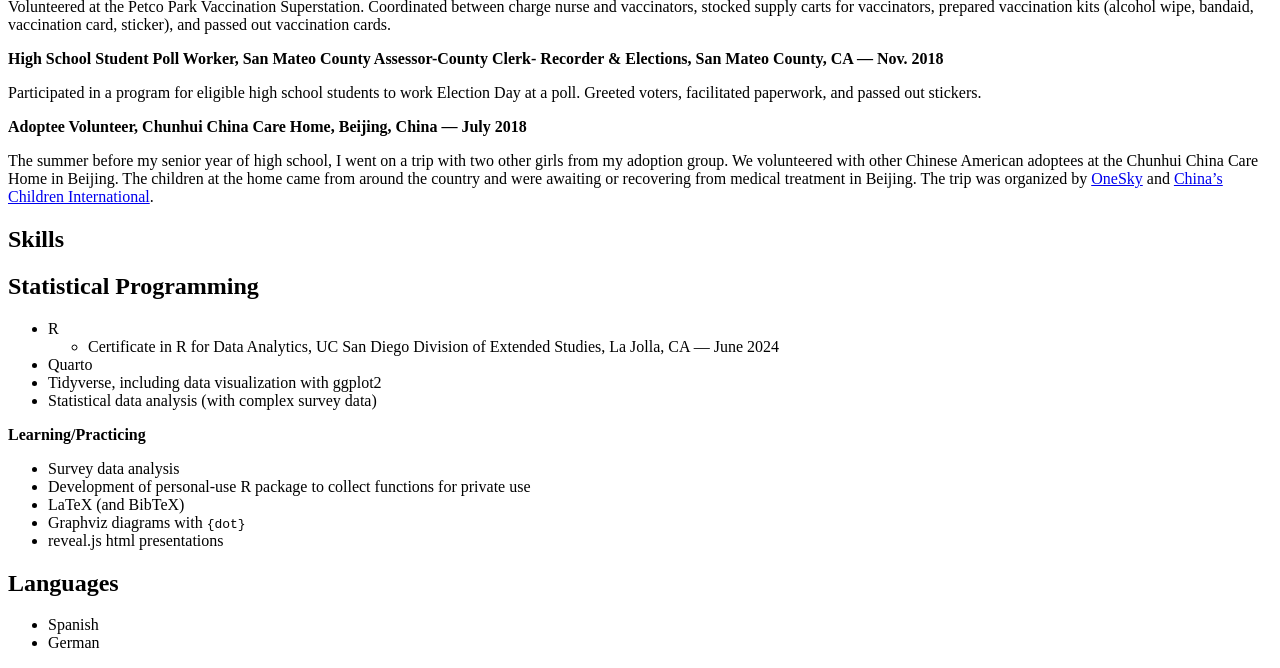
==== commit 117d0df5: "Hide Interests page" ====
--- a/docs/index.html
+++ b/docs/index.html
@@ -98,10 +98,6 @@
   <li class="nav-item">
     <a class="nav-link" href="./papers.html"> 
 <span class="menu-text">Papers</span></a>
-  </li>  
-  <li class="nav-item">
-    <a class="nav-link" href="./interests.html"> 
-<span class="menu-text">Interests</span></a>
   </li>  
 </ul>
           </div> <!-- /navcollapse -->
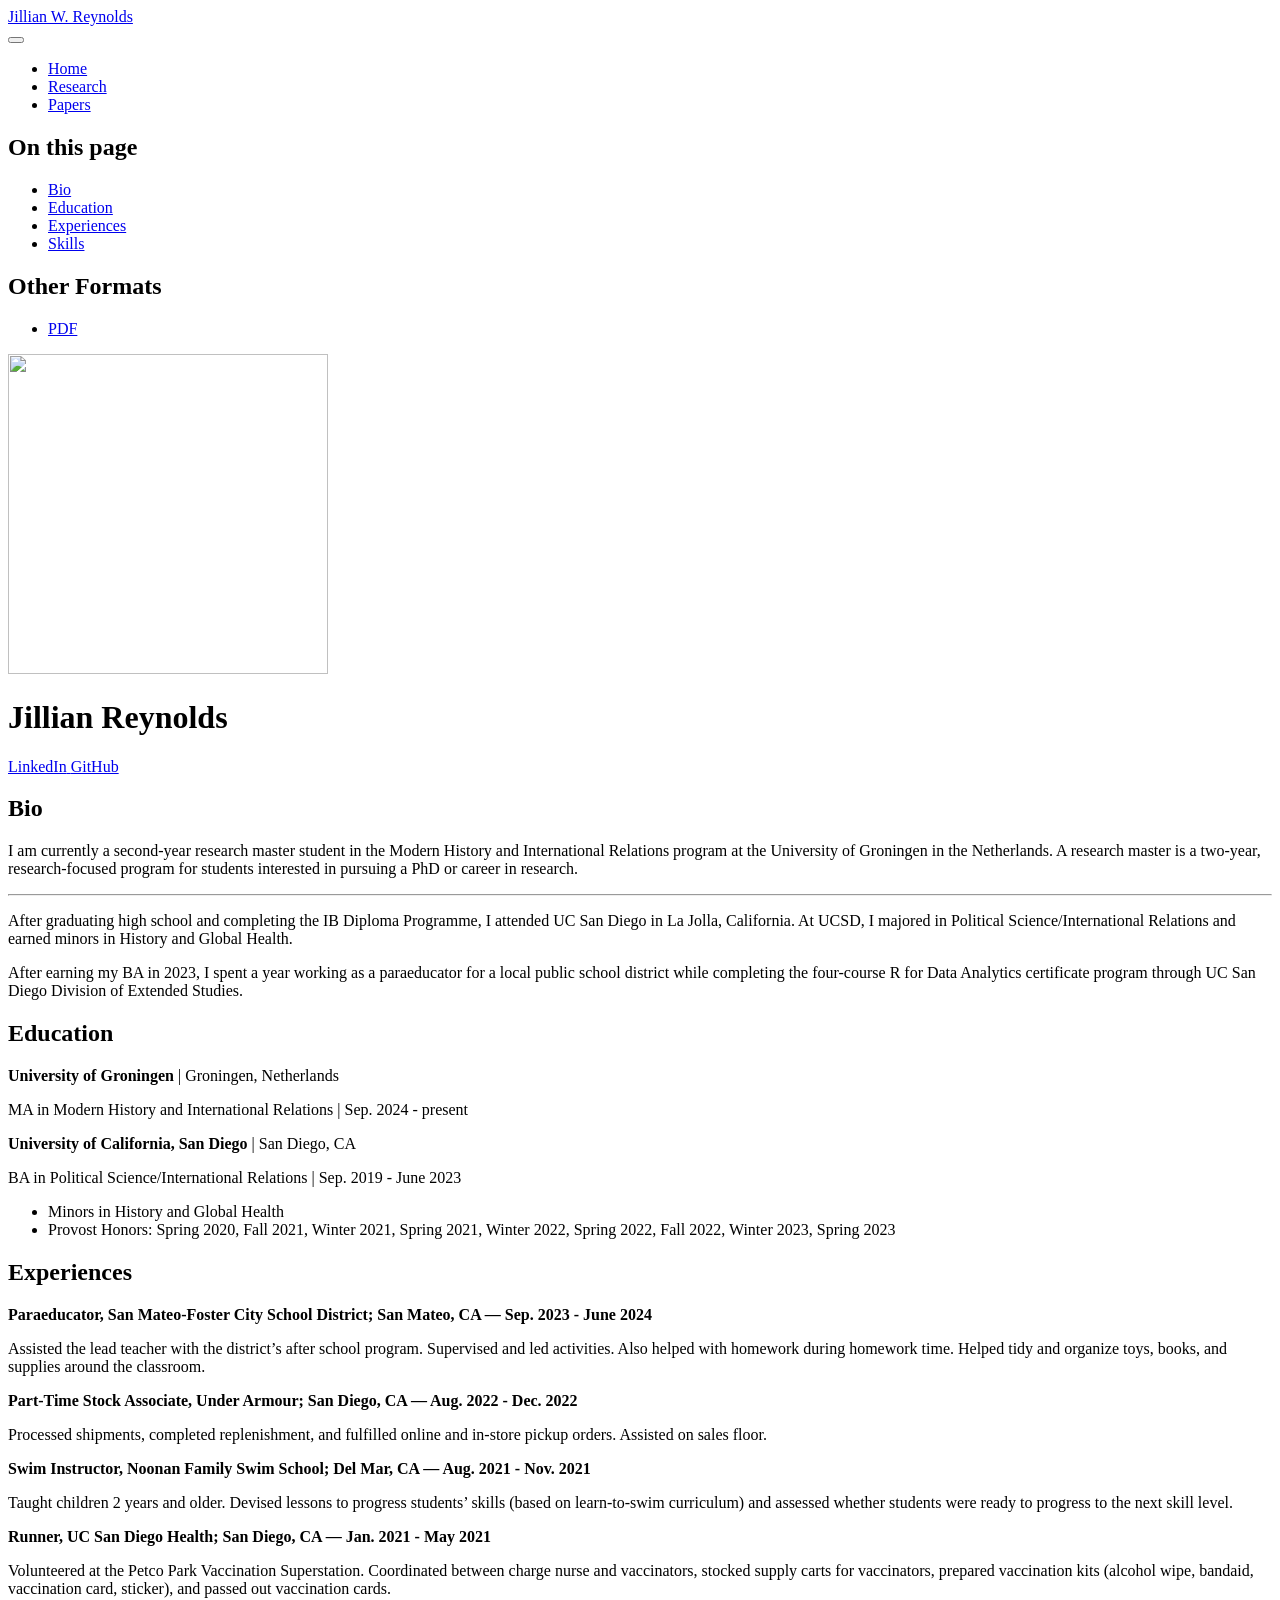
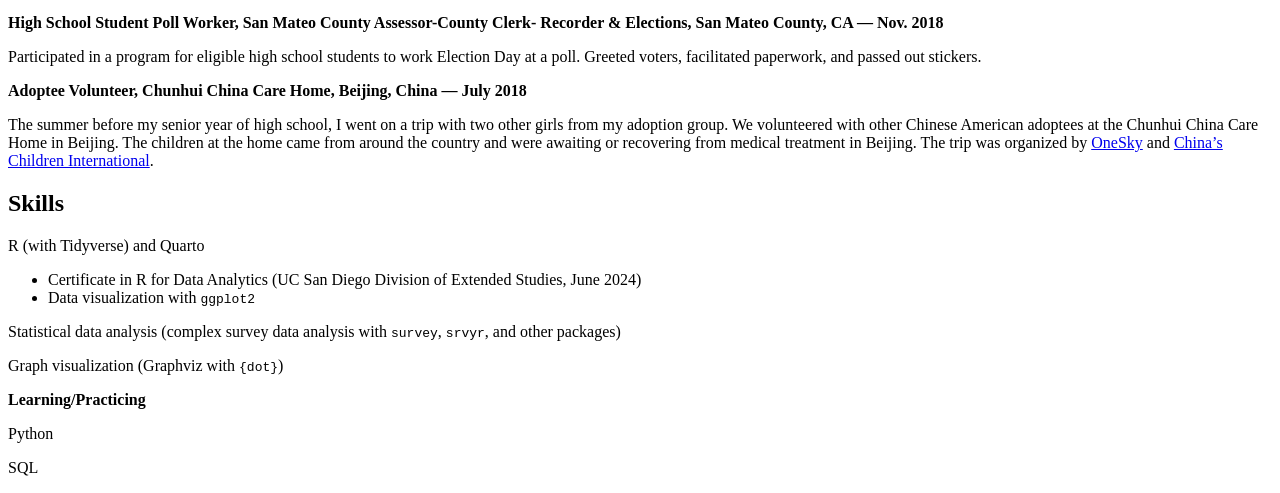
==== commit 0bbfc0f5: "Updated info/fmt" ====
--- a/docs/index.html
+++ b/docs/index.html
@@ -118,11 +118,7 @@
   <li><a href="#bio" id="toc-bio" class="nav-link active" data-scroll-target="#bio">Bio</a></li>
   <li><a href="#education" id="toc-education" class="nav-link" data-scroll-target="#education">Education</a></li>
   <li><a href="#experiences" id="toc-experiences" class="nav-link" data-scroll-target="#experiences">Experiences</a></li>
-  <li><a href="#skills" id="toc-skills" class="nav-link" data-scroll-target="#skills">Skills</a>
-  <ul class="collapse">
-  <li><a href="#statistical-programming" id="toc-statistical-programming" class="nav-link" data-scroll-target="#statistical-programming">Statistical Programming</a></li>
-  <li><a href="#languages" id="toc-languages" class="nav-link" data-scroll-target="#languages">Languages</a></li>
-  </ul></li>
+  <li><a href="#skills" id="toc-skills" class="nav-link" data-scroll-target="#skills">Skills</a></li>
   </ul>
 <div class="quarto-alternate-formats"><h2>Other Formats</h2><ul><li><a href="Reynolds-Jillian_CV.pdf"><i class="bi bi-file-pdf"></i>PDF</a></li></ul></div></nav>
     </div>
@@ -132,6 +128,7 @@
 
 
 
+<!--#           \fancyfoot[C]{\thepage} -->
 <div class="quarto-about-trestles">
   <div class="about-entity">
     <img src="JWR-tree.jpeg" class="about-image
@@ -191,36 +188,20 @@
 </section>
 <section id="skills" class="level1">
 <h1>Skills</h1>
-<section id="statistical-programming" class="level2">
-<h2 data-anchor-id="statistical-programming">Statistical Programming</h2>
+<!-- ## Programming -->
+<p>R (with Tidyverse) and Quarto</p>
 <ul>
-<li>R
-<ul>
-<li>Certificate in R for Data Analytics, UC San Diego Division of Extended Studies, La Jolla, CA — June 2024</li>
-</ul></li>
-<li>Quarto</li>
-<li>Tidyverse, including data visualization with ggplot2</li>
-<li>Statistical data analysis (with complex survey data)</li>
+<li>Certificate in R for Data Analytics (UC San Diego Division of Extended Studies, June 2024)</li>
+<li>Data visualization with <code>ggplot2</code></li>
 </ul>
+<p>Statistical data analysis (complex survey data analysis with <code>survey</code>, <code>srvyr</code>, and other packages)</p>
+<p>Graph visualization (Graphviz with <code>{dot}</code>)</p>
 <p><strong>Learning/Practicing</strong></p>
-<ul>
-<li>Survey data analysis</li>
-<li>Development of personal-use R package to collect functions for private use</li>
-<li>LaTeX (and BibTeX)</li>
-<li>Graphviz diagrams with <code>{dot}</code></li>
-<li>reveal.js html presentations</li>
-</ul>
-</section>
-<section id="languages" class="level2">
-<h2 data-anchor-id="languages">Languages</h2>
-<ul>
-<li>Spanish</li>
-<li>German</li>
-</ul>
-
-
-
-</section>
+<p>Python</p>
+<p>SQL</p>
+
+
+
 </section>
 
 </main> <!-- /main -->
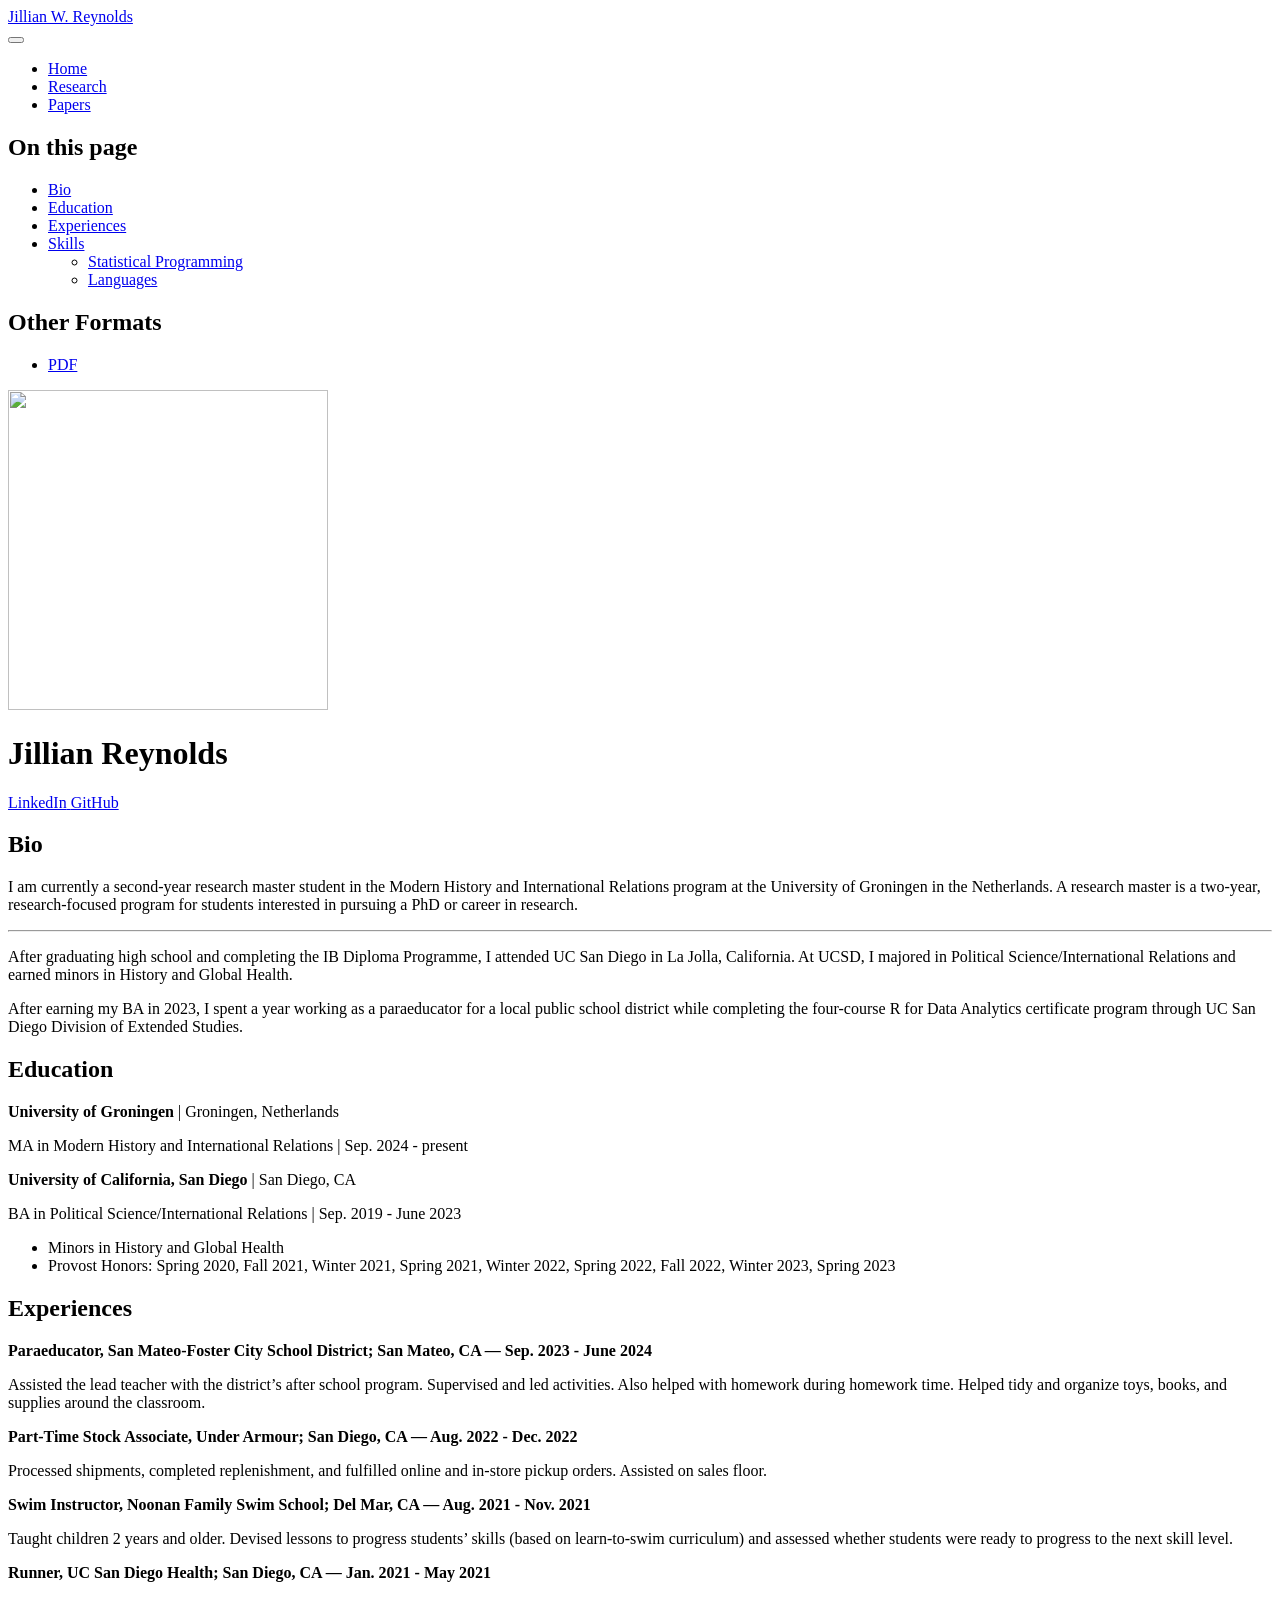
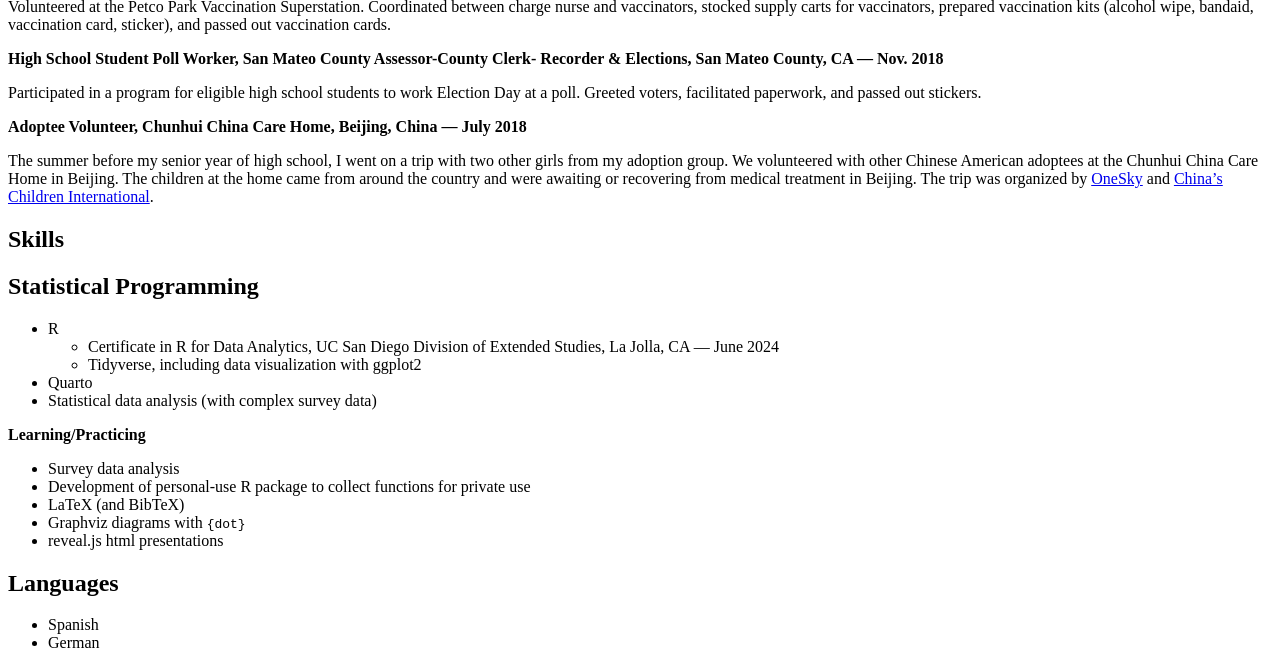
==== commit a1f4a30e: "Updated pdf" ====
--- a/docs/index.html
+++ b/docs/index.html
@@ -118,7 +118,11 @@
   <li><a href="#bio" id="toc-bio" class="nav-link active" data-scroll-target="#bio">Bio</a></li>
   <li><a href="#education" id="toc-education" class="nav-link" data-scroll-target="#education">Education</a></li>
   <li><a href="#experiences" id="toc-experiences" class="nav-link" data-scroll-target="#experiences">Experiences</a></li>
-  <li><a href="#skills" id="toc-skills" class="nav-link" data-scroll-target="#skills">Skills</a></li>
+  <li><a href="#skills" id="toc-skills" class="nav-link" data-scroll-target="#skills">Skills</a>
+  <ul class="collapse">
+  <li><a href="#statistical-programming" id="toc-statistical-programming" class="nav-link" data-scroll-target="#statistical-programming">Statistical Programming</a></li>
+  <li><a href="#languages" id="toc-languages" class="nav-link" data-scroll-target="#languages">Languages</a></li>
+  </ul></li>
   </ul>
 <div class="quarto-alternate-formats"><h2>Other Formats</h2><ul><li><a href="Reynolds-Jillian_CV.pdf"><i class="bi bi-file-pdf"></i>PDF</a></li></ul></div></nav>
     </div>
@@ -128,7 +132,6 @@
 
 
 
-<!--#           \fancyfoot[C]{\thepage} -->
 <div class="quarto-about-trestles">
   <div class="about-entity">
     <img src="JWR-tree.jpeg" class="about-image
@@ -188,20 +191,36 @@
 </section>
 <section id="skills" class="level1">
 <h1>Skills</h1>
-<!-- ## Programming -->
-<p>R (with Tidyverse) and Quarto</p>
+<section id="statistical-programming" class="level2">
+<h2 data-anchor-id="statistical-programming">Statistical Programming</h2>
 <ul>
-<li>Certificate in R for Data Analytics (UC San Diego Division of Extended Studies, June 2024)</li>
-<li>Data visualization with <code>ggplot2</code></li>
+<li>R
+<ul>
+<li>Certificate in R for Data Analytics, UC San Diego Division of Extended Studies, La Jolla, CA — June 2024</li>
+<li>Tidyverse, including data visualization with ggplot2</li>
+</ul></li>
+<li>Quarto</li>
+<li>Statistical data analysis (with complex survey data)</li>
 </ul>
-<p>Statistical data analysis (complex survey data analysis with <code>survey</code>, <code>srvyr</code>, and other packages)</p>
-<p>Graph visualization (Graphviz with <code>{dot}</code>)</p>
 <p><strong>Learning/Practicing</strong></p>
-<p>Python</p>
-<p>SQL</p>
-
-
-
+<ul>
+<li>Survey data analysis</li>
+<li>Development of personal-use R package to collect functions for private use</li>
+<li>LaTeX (and BibTeX)</li>
+<li>Graphviz diagrams with <code>{dot}</code></li>
+<li>reveal.js html presentations</li>
+</ul>
+</section>
+<section id="languages" class="level2">
+<h2 data-anchor-id="languages">Languages</h2>
+<ul>
+<li>Spanish</li>
+<li>German</li>
+</ul>
+
+
+
+</section>
 </section>
 
 </main> <!-- /main -->
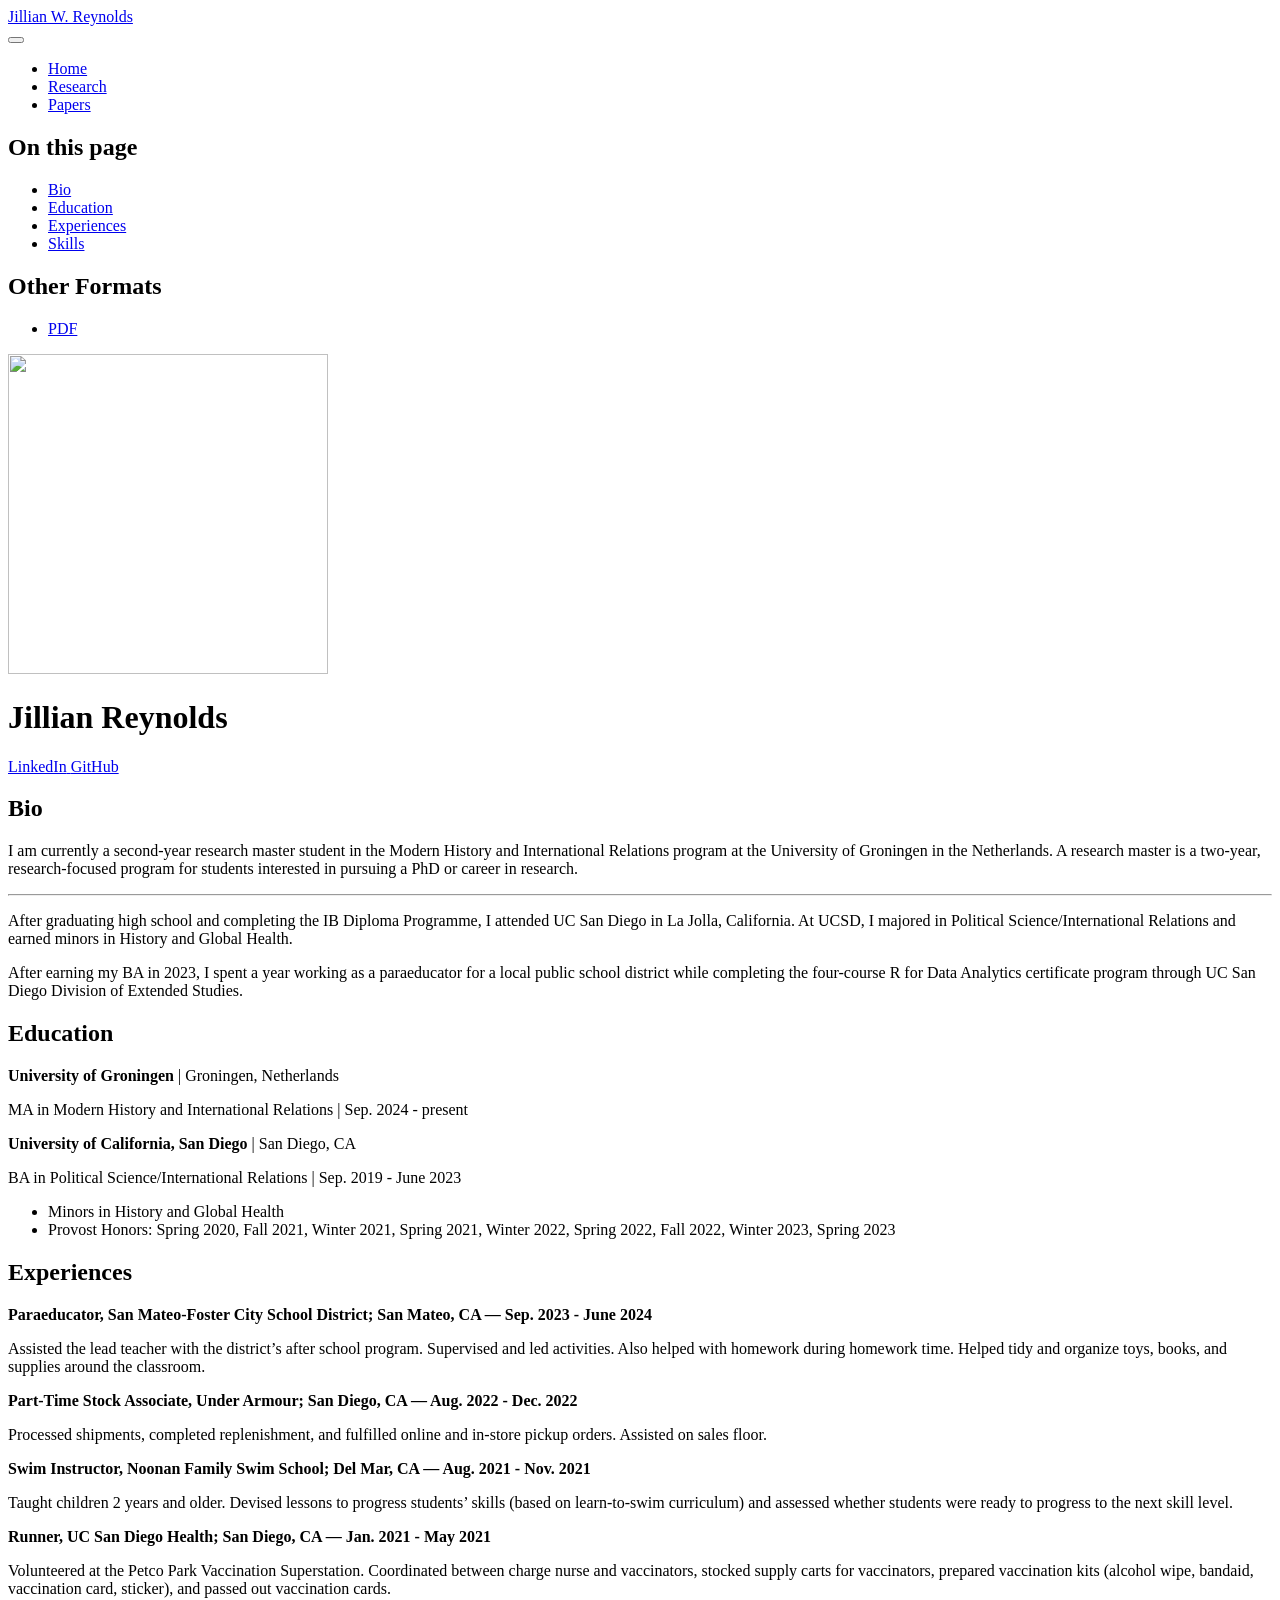
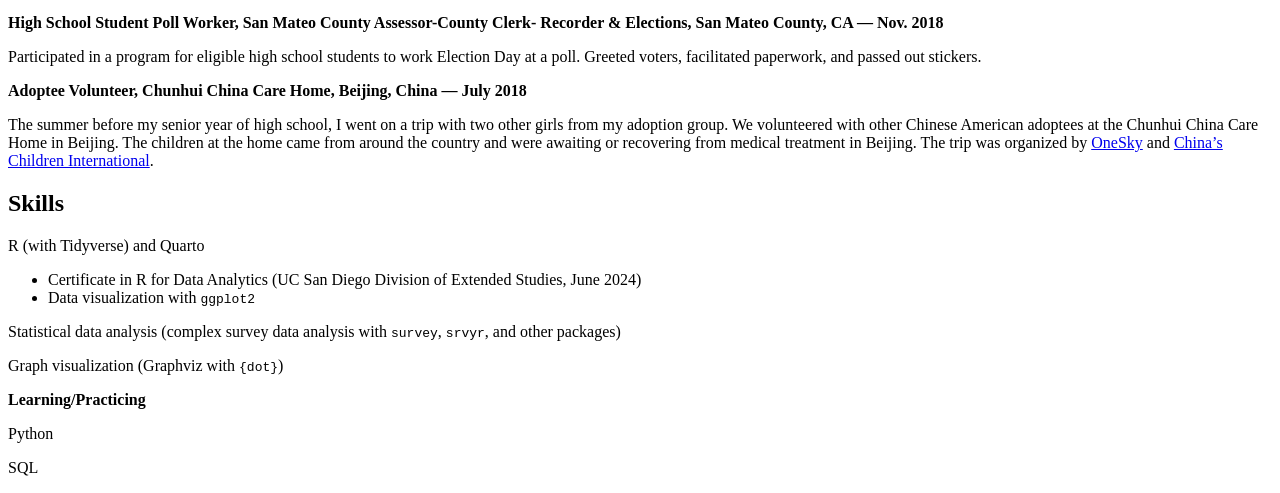
==== commit 3163a6df: "Fixed div?" ====
--- a/docs/index.html
+++ b/docs/index.html
@@ -118,11 +118,7 @@
   <li><a href="#bio" id="toc-bio" class="nav-link active" data-scroll-target="#bio">Bio</a></li>
   <li><a href="#education" id="toc-education" class="nav-link" data-scroll-target="#education">Education</a></li>
   <li><a href="#experiences" id="toc-experiences" class="nav-link" data-scroll-target="#experiences">Experiences</a></li>
-  <li><a href="#skills" id="toc-skills" class="nav-link" data-scroll-target="#skills">Skills</a>
-  <ul class="collapse">
-  <li><a href="#statistical-programming" id="toc-statistical-programming" class="nav-link" data-scroll-target="#statistical-programming">Statistical Programming</a></li>
-  <li><a href="#languages" id="toc-languages" class="nav-link" data-scroll-target="#languages">Languages</a></li>
-  </ul></li>
+  <li><a href="#skills" id="toc-skills" class="nav-link" data-scroll-target="#skills">Skills</a></li>
   </ul>
 <div class="quarto-alternate-formats"><h2>Other Formats</h2><ul><li><a href="Reynolds-Jillian_CV.pdf"><i class="bi bi-file-pdf"></i>PDF</a></li></ul></div></nav>
     </div>
@@ -132,6 +128,7 @@
 
 
 
+<!--#           \fancyfoot[C]{\thepage} -->
 <div class="quarto-about-trestles">
   <div class="about-entity">
     <img src="JWR-tree.jpeg" class="about-image
@@ -191,36 +188,20 @@
 </section>
 <section id="skills" class="level1">
 <h1>Skills</h1>
-<section id="statistical-programming" class="level2">
-<h2 data-anchor-id="statistical-programming">Statistical Programming</h2>
+<!-- ## Programming -->
+<p>R (with Tidyverse) and Quarto</p>
 <ul>
-<li>R
-<ul>
-<li>Certificate in R for Data Analytics, UC San Diego Division of Extended Studies, La Jolla, CA — June 2024</li>
-<li>Tidyverse, including data visualization with ggplot2</li>
-</ul></li>
-<li>Quarto</li>
-<li>Statistical data analysis (with complex survey data)</li>
+<li>Certificate in R for Data Analytics (UC San Diego Division of Extended Studies, June 2024)</li>
+<li>Data visualization with <code>ggplot2</code></li>
 </ul>
+<p>Statistical data analysis (complex survey data analysis with <code>survey</code>, <code>srvyr</code>, and other packages)</p>
+<p>Graph visualization (Graphviz with <code>{dot}</code>)</p>
 <p><strong>Learning/Practicing</strong></p>
-<ul>
-<li>Survey data analysis</li>
-<li>Development of personal-use R package to collect functions for private use</li>
-<li>LaTeX (and BibTeX)</li>
-<li>Graphviz diagrams with <code>{dot}</code></li>
-<li>reveal.js html presentations</li>
-</ul>
-</section>
-<section id="languages" class="level2">
-<h2 data-anchor-id="languages">Languages</h2>
-<ul>
-<li>Spanish</li>
-<li>German</li>
-</ul>
-
-
-
-</section>
+<p>Python</p>
+<p>SQL</p>
+
+
+
 </section>
 
 </main> <!-- /main -->
